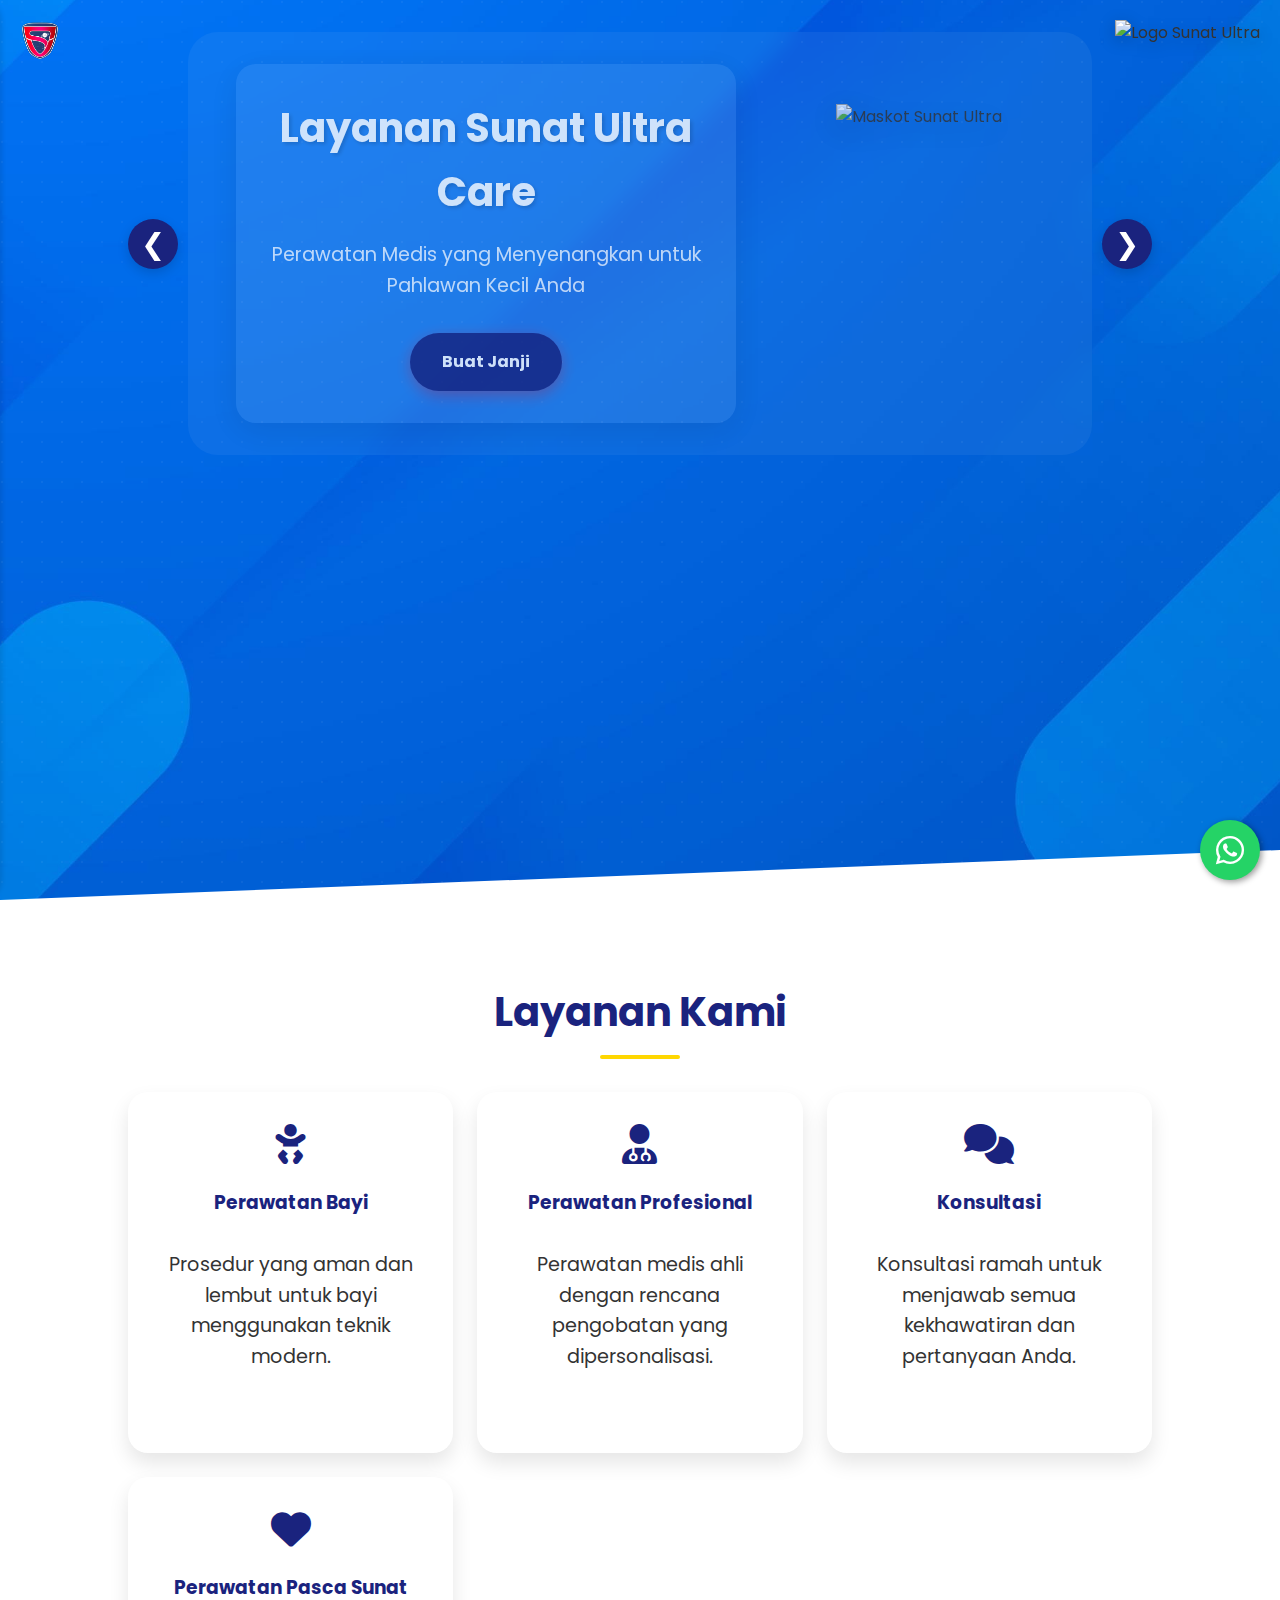
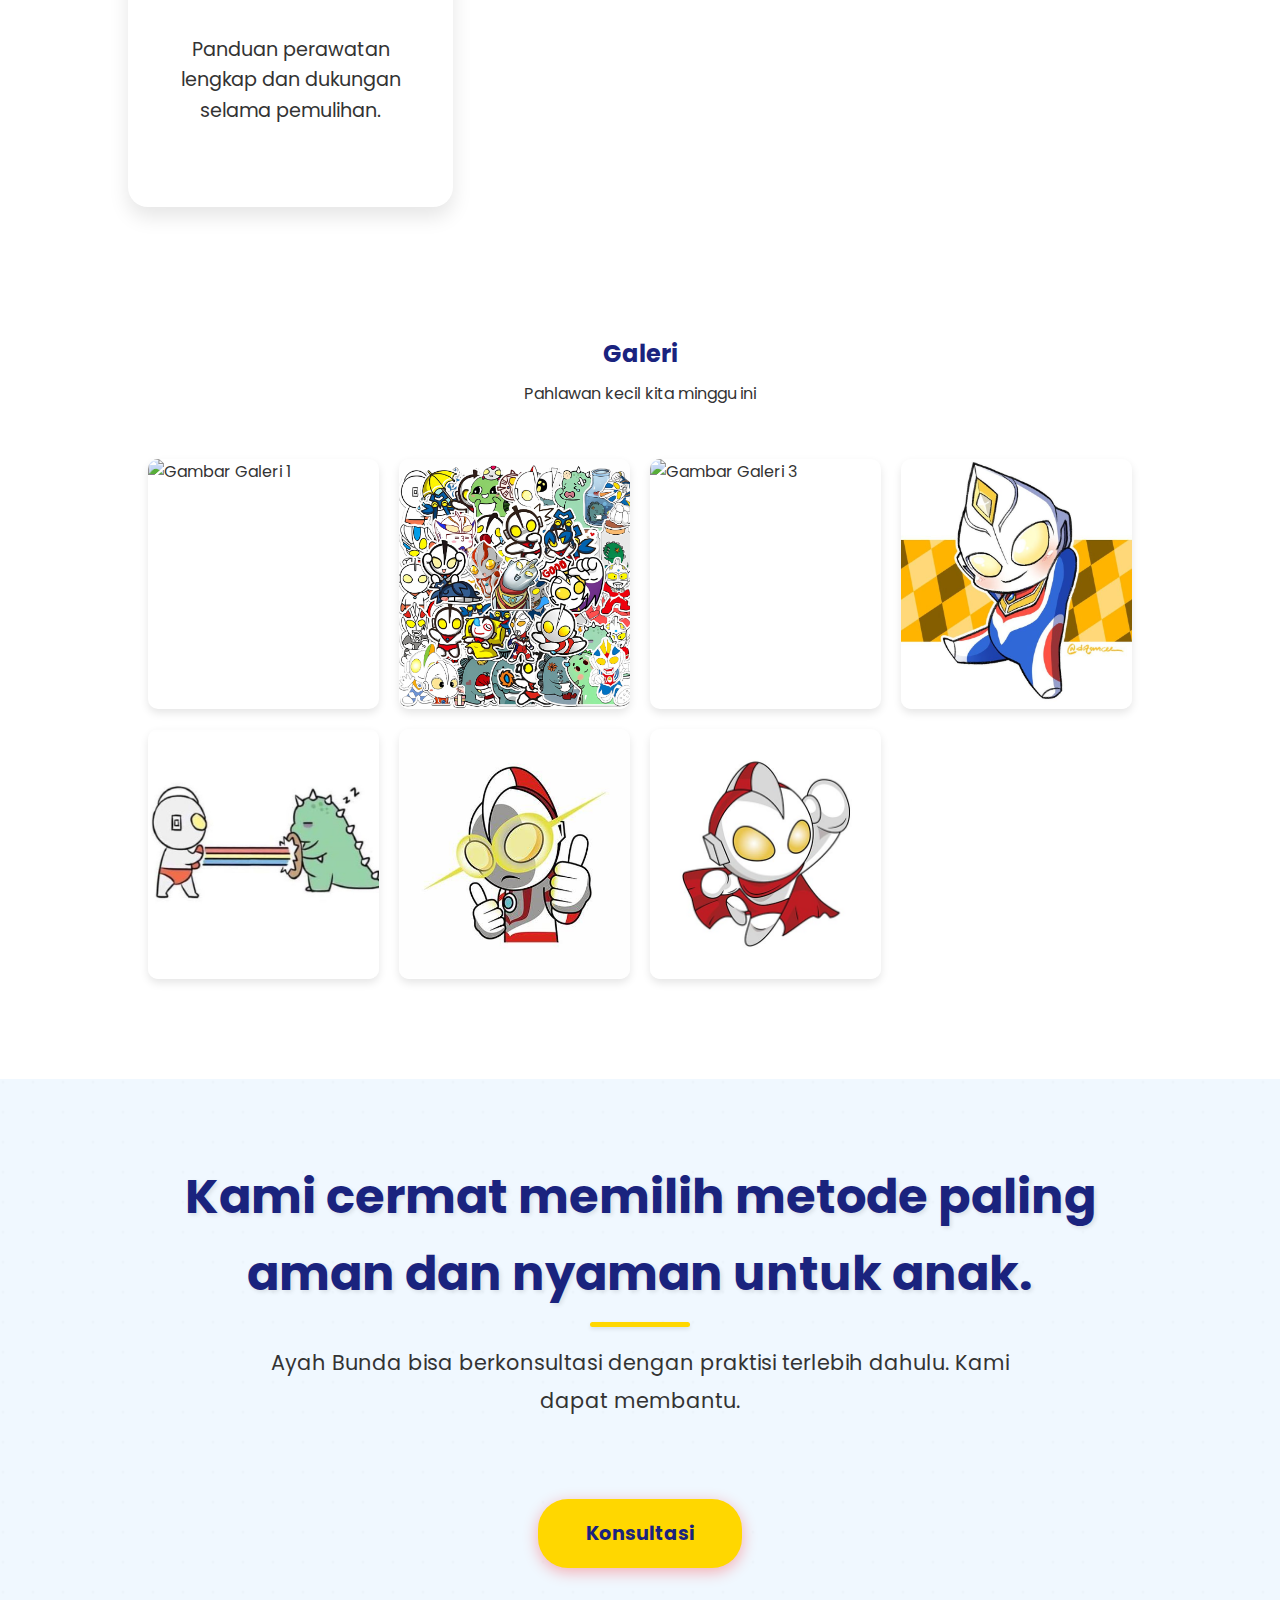
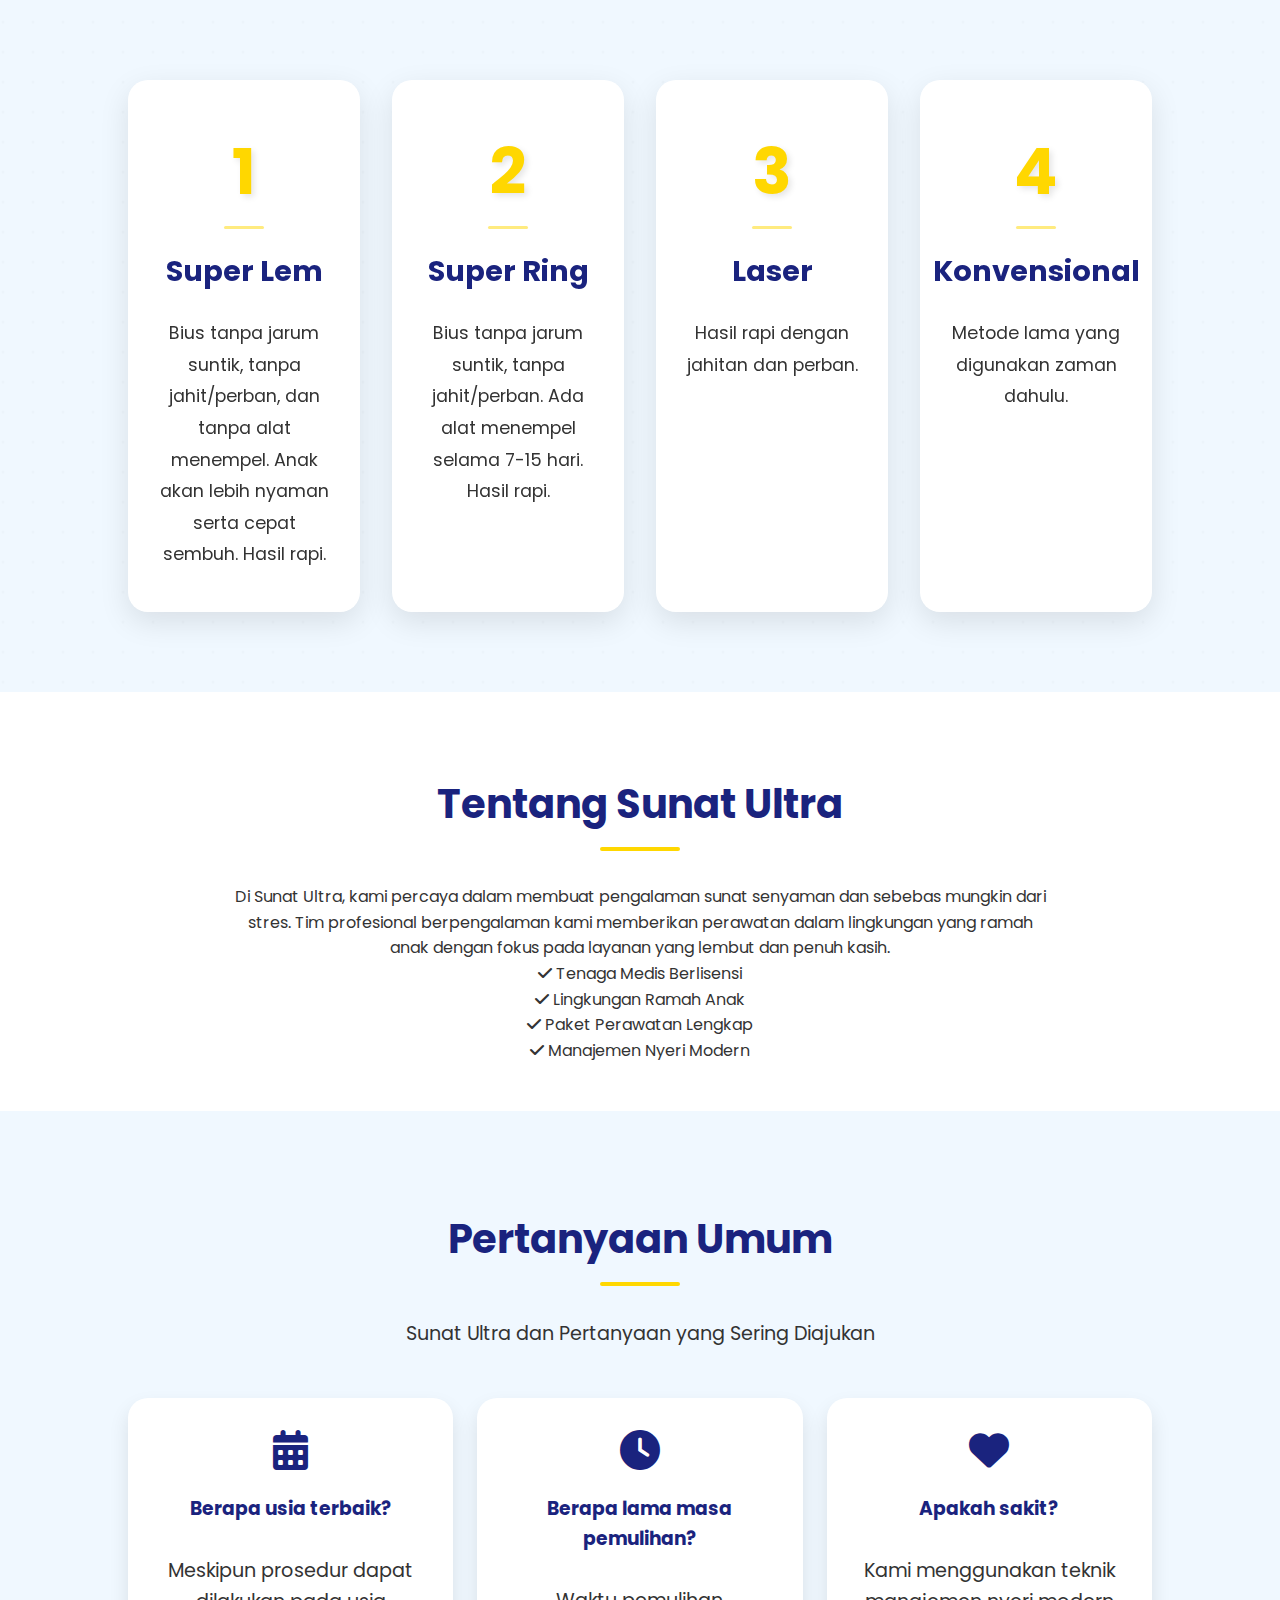
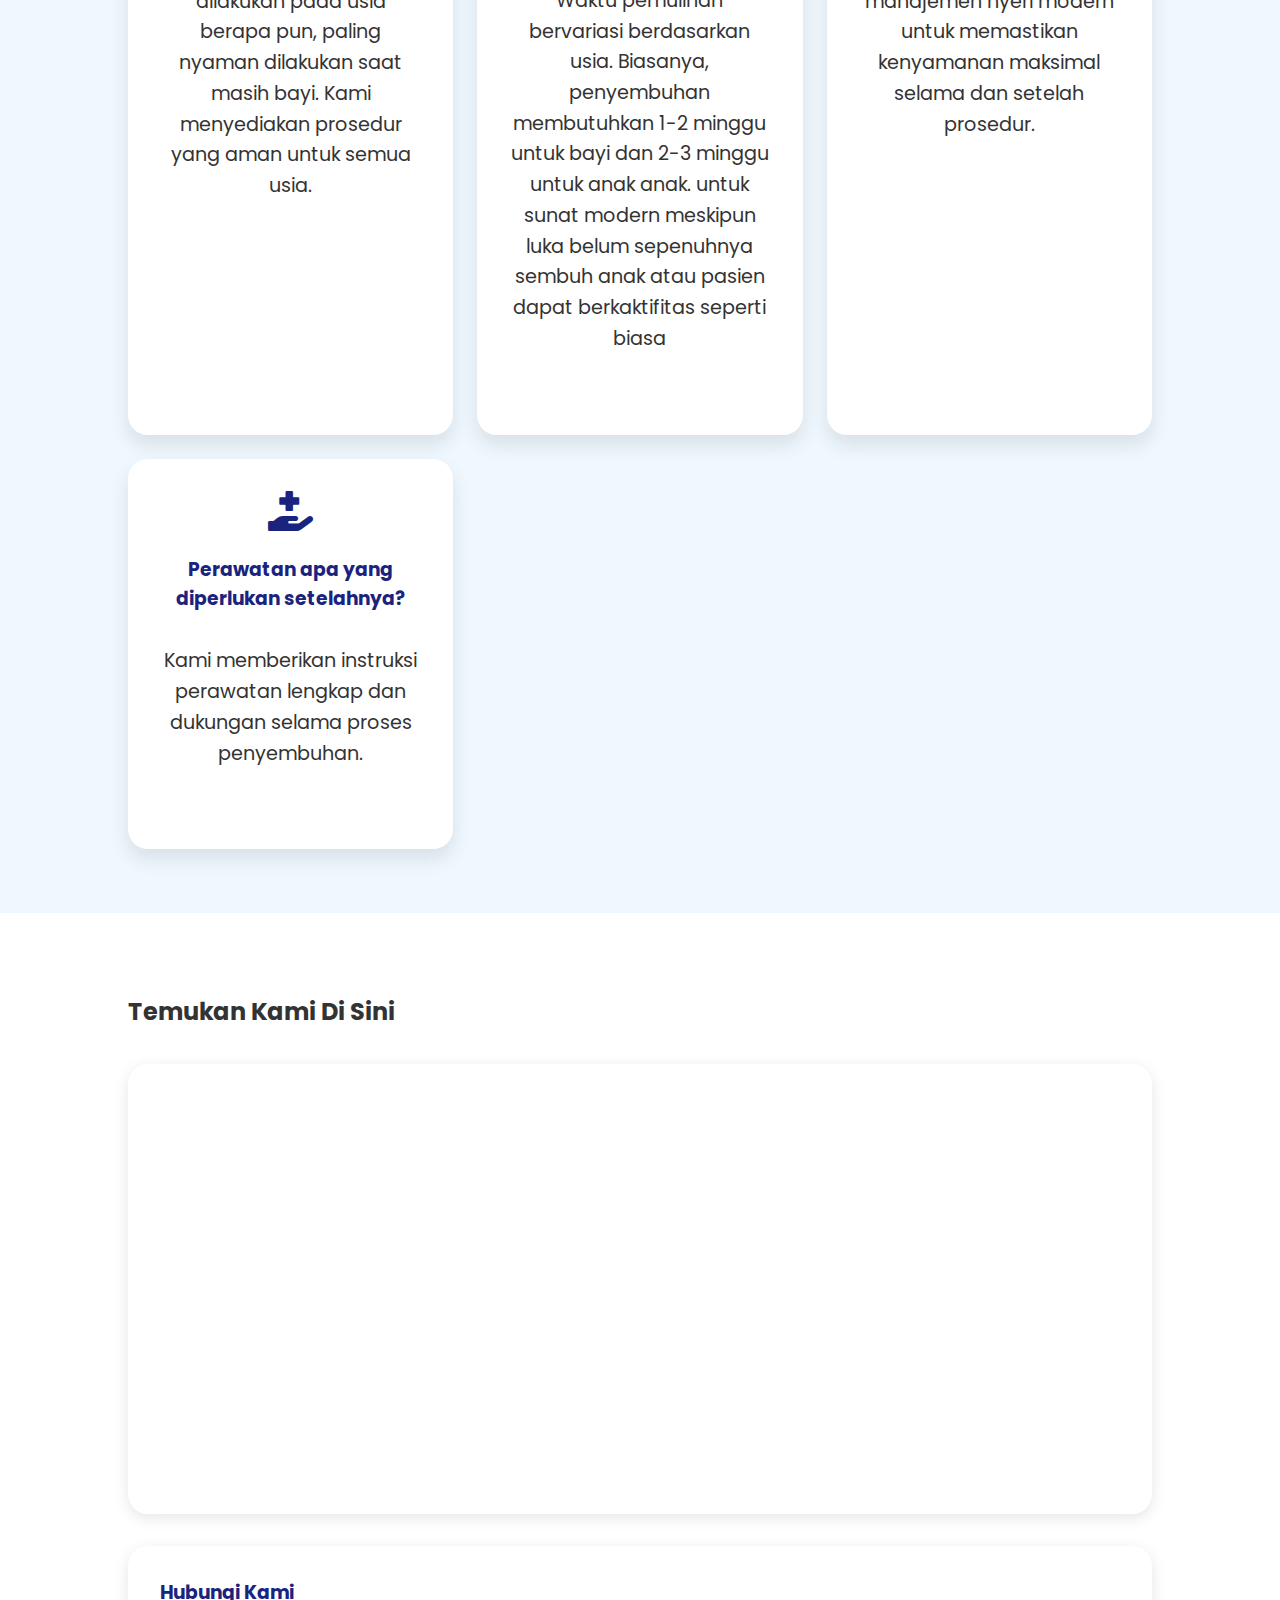
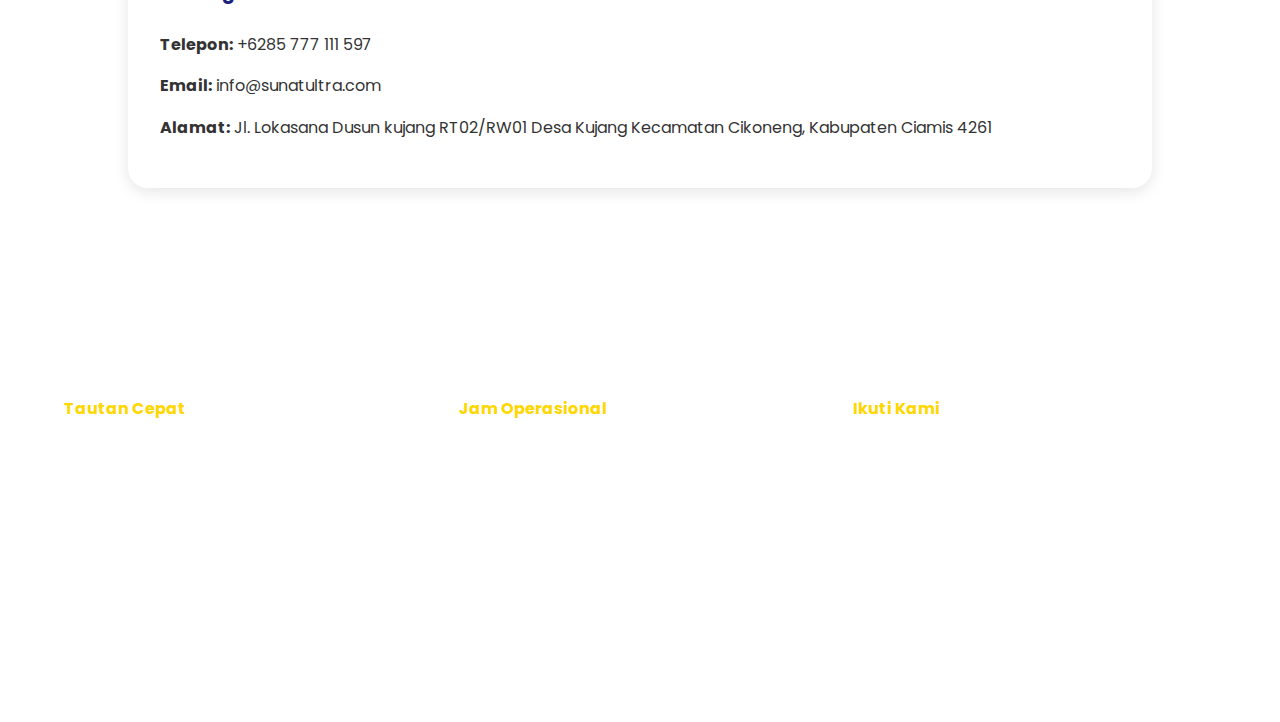
==== index.html @ 2f003fbd "Add files via upload" ====
<!DOCTYPE html>
<html lang="id">
<head>
    <meta charset="UTF-8">
    <meta name="viewport" content="width=device-width, initial-scale=1.0">
    <title>Sunat Ultra - Bahagia dan Menyenangkan</title>
    <link rel="stylesheet" href="styles.css">
    <link rel="preconnect" href="https://fonts.googleapis.com">
    <link rel="preconnect" href="https://fonts.gstatic.com" crossorigin>
    <link href="https://fonts.googleapis.com/css2?family=Poppins:ital,wght@0,100;0,200;0,300;0,400;0,500;0,600;0,700;0,800;0,900;1,100;1,200;1,300;1,400;1,500;1,600;1,700;1,800;1,900&display=swap" rel="stylesheet">
    <link rel="stylesheet" href="index-styles.css">
    <link rel="stylesheet" href="close-button.css">
    <link rel="stylesheet" href="https://cdnjs.cloudflare.com/ajax/libs/font-awesome/6.0.0/css/all.min.css">
</head>
<body>
    <div class="floating-logo">
        <img src="images/sunat.svg" alt="Logo Sunat Ultra" width="150" height="75">
    </div>
    <button class="nav-toggle" id="navToggle" aria-label="Buka menu navigasi" aria-expanded="false">
    <img src="images/logo.svg" alt="Menu" width="40" height="40">
    </button>
    
    <div class="nav-overlay" id="navOverlay"></div>
    
    <nav class="side-nav" role="navigation" aria-label="Menu utama">
        <div class="nav-header">
            <div class="logo">
                <img src="images/logo.svg" alt="Logo Sunat Ultra" width="40" height="40">
                <span>Sunat Ultra</span>
            </div>
            <button class="nav-close" id="navClose" aria-label="Tutup menu navigasi">
                <i class="fas fa-times" aria-hidden="true"></i>
            </button>
        </div>
        <ul class="nav-links">
            <li><a href="#home"><i class="fas fa-home"></i> Beranda</a></li>
            <li><a href="#services"><i class="fas fa-stethoscope"></i> Layanan</a></li>
            <li><a href="#about"><i class="fas fa-info-circle"></i> Tentang</a></li>
            <li><a href="#faq"><i class="fas fa-question-circle"></i> FAQ</a></li>
            <li><a href="article.html"><i class="fas fa-newspaper"></i> Artikel</a></li>
            <li><a href="#contact"><i class="fas fa-envelope"></i> Kontak</a></li>
        </ul>
        <div class="social-media-buttons">
            <h4>Ikuti Kami</h4>
            <ul class="social-links">
<li><a href="https://instagram.com/sunat.ultra" target="_blank" aria-label="Ikuti kami di Instagram"><i class="fab fa-instagram"></i></a></li>
<li><a href="https://tiktok.com/@sunat.ultra" target="_blank" aria-label="Ikuti kami di TikTok"><i class="fab fa-tiktok"></i></a></li>
<li><a href="https://facebook.com/sunat.ultra" target="_blank" aria-label="Ikuti kami di Facebook"><i class="fab fa-facebook"></i></a></li>
                <li><a href="https://youtube.com/@sunatultra" target="_blank" aria-label="Subscribe channel YouTube kami"><i class="fab fa-youtube"></i></a></li>
            </ul>
        </div>
    </nav>

    <main>
        <section id="home" class="hero">
            <div class="slide-container">
                <button class="slide-button prev" aria-label="Slide Sebelumnya">❮</button>
                <button class="slide-button next" aria-label="Slide Berikutnya">❯</button>
                
                <!-- Slide 1 -->
                <div class="slide-card active">
                    <div class="hero-content">
                        <h1>Layanan Sunat Ultra Care</h1>
                        <p>Perawatan Medis yang Menyenangkan untuk Pahlawan Kecil Anda</p>
                        <div class="hero-buttons">
<a href="https://wa.me/6285777111597?text=Halo%20Sunat%20Ultra%2C%20Saya%20ingin%20membuat%20janji%20untuk%20layanan%20Anda.%20Mohon%20bantu%20saya%20dengan%20jadwal%20yang%20tersedia.%20Terima%20kasih!" class="cta-button" target="_blank" rel="noopener noreferrer">Buat Janji</a>
                        </div>
                    </div>
                    <div class="hero-mascot">
                        <img src="images/mascot.svg" alt="Maskot Sunat Ultra" class="mascot" width="400" height="500">
                    </div>
                </div>

                <!-- Slide 2 -->
                <div class="slide-card">
                    <div class="hero-content">
                        <div class="promo-card">
                            <i class="fas fa-gift"></i>
                            <h2>Penawaran Spesial</h2>
                            <p>Dapatkan diskon 20% untuk konsultasi pertama Anda</p>
                            <div class="hero-buttons">
                                <a href="#contact" class="cta-button">Klaim Sekarang</a>
                            </div>
                        </div>
                    </div>
                </div>

                <!-- Slide 3 -->
                <div class="slide-card">
                    <div class="hero-content">
                        <div class="feature-card">
                            <i class="fas fa-shield-alt"></i>
                            <h2>Keamanan Utama</h2>
                            <p>Tim medis kami menggunakan teknik terbaru dan teraman</p>
                            <ul class="feature-list">
                                <li><i class="fas fa-check"></i> Peralatan Modern</li>
                                <li><i class="fas fa-check"></i> Lingkungan Steril</li>
                                <li><i class="fas fa-check"></i> Staf Ahli</li>
                            </ul>
                        </div>
                    </div>
                </div>
            </div>
        </section>

        <section id="services" class="services">
            <h2>Layanan Kami</h2>
            <div class="service-grid">
                <div class="service-card">
                    <i class="fas fa-baby"></i>
                    <h3>Perawatan Bayi</h3>
                    <p>Prosedur yang aman dan lembut untuk bayi menggunakan teknik modern.</p>
                </div>
                <div class="service-card">
                    <i class="fas fa-user-md"></i>
                    <h3>Perawatan Profesional</h3>
                    <p>Perawatan medis ahli dengan rencana pengobatan yang dipersonalisasi.</p>
                </div>
                <div class="service-card">
                    <i class="fas fa-comments"></i>
                    <h3>Konsultasi</h3>
                    <p>Konsultasi ramah untuk menjawab semua kekhawatiran dan pertanyaan Anda.</p>
                </div>
                <div class="service-card">
                    <i class="fas fa-heart"></i>
                    <h3>Perawatan Pasca Sunat</h3>
                    <p>Panduan perawatan lengkap dan dukungan selama pemulihan.</p>
                </div>
            </div>
        </section>
 
        <section id="gallery" class="gallery">
            <div class="gallery-text">
                <h2>Galeri</h2>
                <p>Pahlawan kecil kita minggu ini</p>
            </div>
            <div class="gallery-grid">
                <img src="galeri/image_1.png" alt="Gambar Galeri 1">
                <img src="galeri/image_2.png" alt="Gambar Galeri 2">
                <img src="galeri/image_3.png" alt="Gambar Galeri 3">
                <img src="galeri/image_4.jpeg" alt="Gambar Galeri 4">
                <img src="galeri/image_5.jpeg" alt="Gambar Galeri 5">
                <img src="galeri/image_6.jpeg" alt="Gambar Galeri 6">
                <img src="galeri/image_7.jpeg" alt="Gambar Galeri 7">
            </div>
        </section>

        <section id="methods" class="methods">
            <h2>Kami cermat memilih metode paling aman dan nyaman untuk anak.</h2>
            <p>Ayah Bunda bisa berkonsultasi dengan praktisi terlebih dahulu. Kami dapat membantu.</p>
            <a href="https://wa.me/6285777111597" class="cta-button" target="_blank" rel="noopener noreferrer">Konsultasi</a>
            <div class="method-list">
                <div class="method-item">
                    <span class="method-number">1</span>
                    <h3>Super Lem</h3>
                    <p>Bius tanpa jarum suntik, tanpa jahit/perban, dan tanpa alat menempel. Anak akan lebih nyaman serta cepat sembuh. Hasil rapi.</p>
                </div>
                <div class="method-item">
                    <span class="method-number">2</span>
                    <h3>Super Ring</h3>
                    <p>Bius tanpa jarum suntik, tanpa jahit/perban. Ada alat menempel selama 7-15 hari. Hasil rapi.</p>
                </div>
                <div class="method-item">
                    <span class="method-number">3</span>
                    <h3>Laser</h3>
                    <p>Hasil rapi dengan jahitan dan perban.</p>
                </div>
                <div class="method-item">
                    <span class="method-number">4</span>
                    <h3>Konvensional</h3>
                    <p>Metode lama yang digunakan zaman dahulu.</p>
                </div>
            </div>
        </section>

        <section id="about" class="about">
            <h2>Tentang Sunat Ultra</h2>
            <div class="about-content">
                <div class="about-text">
                    <p>Di Sunat Ultra, kami percaya dalam membuat pengalaman sunat senyaman dan sebebas mungkin dari stres. Tim profesional berpengalaman kami memberikan perawatan dalam lingkungan yang ramah anak dengan fokus pada layanan yang lembut dan penuh kasih.</p>
                    <ul class="benefits">
                        <li><i class="fas fa-check"></i> Tenaga Medis Berlisensi</li>
                        <li><i class="fas fa-check"></i> Lingkungan Ramah Anak</li>
                        <li><i class="fas fa-check"></i> Paket Perawatan Lengkap</li>
                        <li><i class="fas fa-check"></i> Manajemen Nyeri Modern</li>
                    </ul>
                </div>
            </div>
        </section>

        <section id="faq" class="faq">
            <h2>Pertanyaan Umum</h2>
            <p>Sunat Ultra dan Pertanyaan yang Sering Diajukan</p>
            <div class="service-grid">
                <div class="service-card">
                    <i class="fas fa-calendar-alt"></i>
                    <h3>Berapa usia terbaik?</h3>
                    <p>Meskipun prosedur dapat dilakukan pada usia berapa pun, paling nyaman dilakukan saat masih bayi. Kami menyediakan prosedur yang aman untuk semua usia.</p>
                </div>
                <div class="service-card">
                    <i class="fas fa-clock"></i>
                    <h3>Berapa lama masa pemulihan?</h3>
                    <p>Waktu pemulihan bervariasi berdasarkan usia. Biasanya, penyembuhan membutuhkan 1-2 minggu untuk bayi dan 2-3 minggu untuk anak anak. untuk sunat modern meskipun luka belum sepenuhnya sembuh anak atau pasien dapat berkaktifitas seperti biasa </p>
                </div>
                <div class="service-card">
                    <i class="fas fa-heart"></i>
                    <h3>Apakah sakit?</h3>
                    <p>Kami menggunakan teknik manajemen nyeri modern untuk memastikan kenyamanan maksimal selama dan setelah prosedur.</p>
                </div>
                <div class="service-card">
                    <i class="fas fa-hand-holding-medical"></i>
                    <h3>Perawatan apa yang diperlukan setelahnya?</h3>
                    <p>Kami memberikan instruksi perawatan lengkap dan dukungan selama proses penyembuhan.</p>
                </div>
            </div>
        </section>

        <section id="maps" class="maps">
            <h2>Temukan Kami Di Sini</h2>
            <div class="maps-container">
                <iframe 
                    src="https://www.google.com/maps/embed?pb=!1m18!1m12!1m3!1d8767.220425616266!2d108.25979600677364!3d-7.3011676962892444!2m3!1f0!2f0!3f0!3m2!1i1024!2i768!4f13.1!3m3!1m2!1s0x2e6f5ba5a57dcab5%3A0xcd784eeae3a83319!2sKlinik%20Zarzia%20(Ritadr%20Clinic)!5e0!3m2!1sid!2sid!4v1733652703519!5m2!1sid!2sid" 
                    width="600" 
                    height="450" 
                    style="border:0;" 
                    allowfullscreen="" 
                    loading="lazy" 
                    referrerpolicy="no-referrer-when-downgrade"></iframe>
                <div class="contact-info">
                    <h3>Hubungi Kami</h3>
                    <p><strong>Telepon:</strong> +6285 777 111 597</p>
                    <p><strong>Email:</strong> info@sunatultra.com</p>
                    <p><strong>Alamat:</strong> Jl. Lokasana Dusun kujang RT02/RW01 Desa Kujang Kecamatan Cikoneng, Kabupaten Ciamis 4261</p>
                </div>
            </div>
        </section>

        <footer>
            <div class="footer-content">
                <div class="footer-section">
                    <h4>Tautan Cepat</h4>
                    <ul>
                        <li><a href="#home">Beranda</a></li>
                        <li><a href="#services">Layanan</a></li>
                        <li><a href="#about">Tentang</a></li>
                        <li><a href="#contact">Kontak</a></li>
                    </ul>
                </div>
                <div class="footer-section">
                    <h4>Jam Operasional</h4>
                    <p>Senin - Jumat: 09:00 - 17:00</p>
                    <p>Sabtu: 09:00 - 13:00</p>
                    <p>Minggu: Tutup</p>
                </div>
                <div class="footer-section">
                    <h4>Ikuti Kami</h4>
                    <div class="social-links">
                        <a href="https://instagram.com/sunat.ultra" target="_blank" aria-label="Ikuti kami di Instagram"><i class="fab fa-instagram"></i></a>
                        <a href="https://tiktok.com/@sunat.ultra" target="_blank" aria-label="Ikuti kami di TikTok"><i class="fab fa-tiktok"></i></a>
                        <a href="https://facebook.com/sunat.ultra" target="_blank" aria-label="Ikuti kami di Facebook"><i class="fab fa-facebook"></i></a>
                        <a href="https://youtube.com/@sunatultra" target="_blank" aria-label="Subscribe channel YouTube kami"><i class="fab fa-youtube"></i></a>
                    </div>
                </div>
            </div>
            <div class="footer-bottom">
                <p>&copy; 2025 Sunat Ultra. Hak cipta dilindungi undang-undang.</p>
            </div>
        </footer>
    </main>

    <script src="script.js"></script>
<a href="https://wa.me/6285777111597" class="floating-whatsapp" target="_blank" rel="noopener noreferrer">
        <i class="fab fa-whatsapp"></i>
    </a>
</body>
</html>
---- styles.css ----
:root {
    --primary-color: #1a237e;
    --secondary-color: #ffd700;
    --accent-color: #1a237e;
    --text-color: #333;
    --light-bg: #f0f8ff;
    --white: #ffffff;
    --gradient-start: #1a237e;
    --gradient-middle: #1a237e;
    --gradient-end: #1a237e;
}

/* Reset and Base Styles */
* {
    margin: 0;
    padding: 0;
    box-sizing: border-box;
}

body {
    font-family: 'Poppins', sans-serif;
    line-height: 1.6;
    color: var(--text-color);
    overflow-x: hidden;
    min-height: 100vh;
    display: flex;
    flex-direction: column;
    background: url('images/landpageBG.svg') no-repeat center center fixed;
    background-size: cover;
    margin: 0;
    padding: 0;
}

main {
    flex: 1 0 auto;
    position: relative;
    z-index: 1;
}

/* Social Media Buttons in Side Nav */
.social-media-buttons {
    margin-top: 2rem;
    padding: 1rem;
    background: rgba(255, 255, 255, 0.5);
    border-radius: 8px;
}

.social-media-buttons h4 {
    color: var(--primary-color);
    margin-bottom: 1rem;
    text-align: center;
    font-size: 1.1rem;
}

.side-nav .social-links {
    display: flex;
    justify-content: center;
    gap: 1rem;
    flex-wrap: wrap;
}

.side-nav .social-links li {
    list-style: none;
}

.side-nav .social-links a {
    display: flex;
    align-items: center;
    justify-content: center;
    width: 40px;
    height: 40px;
    color: var(--primary-color); /* Changed to primary color for better visibility */
    transition: all 0.3s ease;
    text-decoration: none;
}

.side-nav .social-links a:hover {
    transform: translateY(-3px);
    box-shadow: 0 4px 10px rgba(0, 0, 0, 0.2);
    background: var(--secondary-color);
    color: var(--primary-color);
}

.side-nav .social-links i {
    font-size: 1.2rem;
}

/* Navigation */
.nav-toggle {
    position: fixed;
    top: 20px;
    left: 20px;
    font-size: 1.5rem;
    cursor: pointer;
    width: 40px;
    height: 40px;
    display: flex;
    align-items: center;
    justify-content: center;
    z-index: 1002;
    transition: transform 0.3s ease;
    border: none;
    padding: 0;
    margin: 0;
    background: transparent;
}

.nav-toggle img {
    width: 100%;
    height: 100%;
    object-fit: contain;
}

.nav-toggle.hidden {
    opacity: 0;
    visibility: hidden;
    transform: scale(0.8);
}

.nav-toggle:hover {
    transform: scale(1.1);
}

/* Navigation Overlay */
.nav-overlay {
    position: fixed;
    top: 0;
    left: 0;
    width: 100%;
    height: 100%;
    background: rgba(0, 0, 0, 0.5);
    backdrop-filter: blur(5px);
    -webkit-backdrop-filter: blur(5px);
    opacity: 0;
    visibility: hidden;
    transition: all 0.3s ease;
    z-index: 1000;
}

.nav-overlay.active {
    opacity: 1;
    visibility: visible;
}

.side-nav {
    position: fixed;
    top: 0;
    left: 0;
    width: 300px;
    height: 100vh;
    background: rgba(255, 255, 255, 0.85);
    box-shadow: 2px 0 5px rgba(0,0,0,0.1);
    z-index: 1001;
    transform: translateX(-100%);
    transition: transform 0.3s ease;
    padding: 2rem;
    backdrop-filter: blur(10px);
    -webkit-backdrop-filter: blur(10px);
    border-radius: 0px 20px 20px 0px;
}

.side-nav.active {
    transform: translateX(0);
}

body.nav-open {
    overflow: hidden;
}

.nav-header {
    display: flex;
    justify-content: space-between;
    align-items: center;
    margin-bottom: 2rem;
}

.logo {
    display: flex;
    align-items: center;
    gap: 1rem;
}

.logo span {
    font-size: 1.2rem;
    font-weight: bold;
    color: var(--primary-color);
}

.nav-close {
    background: none;
    border: none;
    font-size: 1.5rem;
    color: var(--primary-color);
    cursor: pointer;
}

/* Cool Navigation Links Hover Effect */
.nav-links {
    list-style: none;
}

.nav-links a {
    display: flex;
    align-items: center;
    gap: 15px;
    padding: 0.8rem 1.5rem;
    color: var(--primary-color);
    text-decoration: none;
    position: relative;
    overflow: hidden;
    transition: all 0.3s ease;
    margin: 0.5rem 0;
    border-radius: 8px;
    transform-origin: left;
    background: rgba(255, 255, 255, 0.5);
}

.nav-links a i {
    font-size: 1.2rem;
    min-width: 24px;
    text-align: center;
    color: var(--primary-color);
    transition: all 0.3s ease;
    position: relative;
    z-index: 2;
}

.nav-links a:hover {
    background: rgba(255, 255, 255, 0.8);
    padding-left: 2rem;
}

.nav-links a:hover i {
    color: var(--secondary-color);
    transform: scale(1.2) rotate(5deg);
}

.nav-links a::before {
    content: '';
    position: absolute;
    top: 0;
    left: -100%;
    width: 100%;
    height: 100%;
    background: linear-gradient(90deg, transparent, rgba(255, 0, 0, 0.1), transparent);
    transition: left 0.5s ease;
}

.nav-links a::after {
    content: '';
    position: absolute;
    bottom: 0;
    left: 50%;
    width: 0;
    height: 2px;
    background: var(--primary-color);
    transition: all 0.3s ease;
    transform: translateX(-50%);
}

.nav-links a:hover {
    color: var(--primary-color);
    transform: translateX(10px) scale(1.02);
    letter-spacing: 1px;
}

.nav-links a:hover::before {
    left: 100%;
}

.nav-links a:hover::after {
    width: 80%;
}

/* Common Button Styles */
.cta-button, .secondary-button {
    display: inline-block;
    padding: 1rem 2rem;
    border-radius: 50px;
    text-decoration: none;
    font-weight: bold;
    transition: transform 0.3s, box-shadow 0.3s;
}

.cta-button {
    background: var(--primary-color);
    color: var(--white);
    box-shadow: 0 4px 15px rgba(255,0,0,0.3);
}

.secondary-button {
    background: var(--white);
    color: var(--primary-color);
    box-shadow: 0 4px 15px rgba(0,0,0,0.1);
}

.cta-button:hover,
.cta-button:focus,
.secondary-button:hover,
.secondary-button:focus {
    transform: translateY(-3px);
    box-shadow: 0 6px 20px rgba(0,0,0,0.2);
    outline: none;
}

/* Footer */
footer {
    background: url('images/landpageBG.svg') no-repeat center center fixed;
    background-size: cover;
    color: var(--white);
    padding: 4rem 5% 1rem;
    margin-top: 4rem;
}

.footer-content {
    display: grid;
    grid-template-columns: repeat(auto-fit, minmax(250px, 1fr));
    gap: 2rem;
    max-width: 1200px;
    margin: 0 auto;
}

.footer-section h4 {
    color: #ffd700; /* Change to yellow */
    margin-bottom: 1.5rem;
}

.footer-section ul {
    list-style: none;
}

.footer-section ul li {
    margin-bottom: 0.8rem;
}

.footer-section a {
    color: var(--white);
    text-decoration: none;
    transition: color 0.3s ease;
}

.footer-section a:hover {
    color: var(--accent-color);
}

.social-links {
    display: flex;
    gap: 1rem;
}

.social-links a {
    color: var(--white);
    font-size: 1.5rem;
}

.footer-bottom {
    text-align: center;
    margin-top: 3rem;
    padding-top: 2rem;
    border-top: 1px solid rgba(255,255,255,0.1);
}

.poppins-thin {
    font-family: "Poppins", sans-serif;
    font-weight: 100;
    font-style: normal;
}

.poppins-extralight {
    font-family: "Poppins", sans-serif;
    font-weight: 200;
    font-style: normal;
}

.poppins-light {
    font-family: "Poppins", sans-serif;
    font-weight: 300;
    font-style: normal;
}

.poppins-regular {
    font-family: "Poppins", sans-serif;
    font-weight: 400;
    font-style: normal;
}

.poppins-medium {
    font-family: "Poppins", sans-serif;
    font-weight: 500;
    font-style: normal;
}

.poppins-semibold {
    font-family: "Poppins", sans-serif;
    font-weight: 600;
    font-style: normal;
}

.poppins-bold {
    font-family: "Poppins", sans-serif;
    font-weight: 700;
    font-style: normal;
}

.poppins-extrabold {
    font-family: "Poppins", sans-serif;
    font-weight: 800;
    font-style: normal;
}

.poppins-black {
    font-family: "Poppins", sans-serif;
    font-weight: 900;
    font-style: normal;
}

.poppins-thin-italic {
    font-family: "Poppins", sans-serif;
    font-weight: 100;
    font-style: italic;
}

.poppins-extralight-italic {
    font-family: "Poppins", sans-serif;
    font-weight: 200;
    font-style: italic;
}

.poppins-light-italic {
    font-family: "Poppins", sans-serif;
    font-weight: 300;
    font-style: italic;
}

.poppins-regular-italic {
    font-family: "Poppins", sans-serif;
    font-weight: 400;
    font-style: italic;
}

.poppins-medium-italic {
    font-family: "Poppins", sans-serif;
    font-weight: 500;
    font-style: italic;
}

.poppins-semibold-italic {
    font-family: "Poppins", sans-serif;
    font-weight: 600;
    font-style: italic;
}

.poppins-bold-italic {
    font-family: "Poppins", sans-serif;
    font-weight: 700;
    font-style: italic;
}

.poppins-extrabold-italic {
    font-family: "Poppins", sans-serif;
    font-weight: 800;
    font-style: italic;
}

.poppins-black-italic {
    font-family: "Poppins", sans-serif;
    font-weight: 900;
    font-style: italic;
}
.floating-whatsapp {
    position: fixed;
    bottom: 20px;
    right: 20px;
    background-color: #25D366;
    color: white;
    width: 60px;
    height: 60px;
    border-radius: 50%;
    display: flex;
    justify-content: center;
    align-items: center;
    box-shadow: 2px 2px 6px rgba(0,0,0,0.4);
    z-index: 1000;
    transition: transform 0.3s ease;
    text-decoration: none;
}

.floating-whatsapp:hover {
    transform: scale(1.1);
}

.floating-whatsapp i {
    font-size: 2rem;
}

/* Responsive Design */
@media (max-width: 768px) {
    .footer-content {
        grid-template-columns: 1fr;
        text-align: center;
    }

    .social-links {
        justify-content: center;
    }
}

@media (max-width: 480px) {
    footer {
        padding: 3rem 5% 1rem;
    }

    .footer-section {
        padding: 1.5rem;
    }
}
ul {
    list-style-type: none;
  }
---- index-styles.css ----
.floating-logo {
    position: fixed;
    top: 20px;
    right: 20px;
    z-index: 1000;
    animation: float 3s ease-in-out infinite;
}

.floating-logo img {
    filter: drop-shadow(0 4px 8px rgba(0, 0, 0, 0.2));
    transition: all 0.4s ease;
}

.floating-logo:hover img {
    filter: drop-shadow(0 8px 16px rgba(0, 0, 0, 0.3));
    transform: scale(1.1) rotate(5deg);
}

@keyframes float {
    0% {
        transform: translateY(0px);
    }
    50% {
        transform: translateY(-10px);
    }
    100% {
        transform: translateY(0px);
    }
}

/* Hero Section */
.hero {
    min-height: 100vh;
    background: url('images/landpageBG.svg') no-repeat center center fixed;
    background-size: cover;
    position: relative;
    overflow: hidden;
    padding: 2rem 10%;
}

.slide-container {
    display: flex;
    align-items: center;
    justify-content: center;
    gap: 2rem;
    position: relative;
    width: 100%;
    overflow: visible;
    max-width: 1400px;
    margin: 0 auto;
    padding: 0 60px;
}

.slide-container::before {
    content: '';
    position: absolute;
    top: 0;
    left: 60px;
    right: 60px;
    bottom: 0;
    background: rgba(255, 255, 255, 0.05);
    border-radius: 30px;
    backdrop-filter: blur(10px);
    z-index: 0;
}

.hero::before {
    content: '';
    position: absolute;
    top: 0;
    left: 0;
    right: 0;
    bottom: 0;
    background: url('data:image/svg+xml,<svg width="20" height="20" viewBox="0 0 20 20" xmlns="http://www.w3.org/2000/svg"><circle cx="2" cy="2" r="1" fill="rgba(255,255,255,0.2)"/></svg>') repeat;
    opacity: 0.3;
    z-index: 1;
}

.hero-content {
    max-width: 600px;
    z-index: 2;
    background: rgba(255, 255, 255, 0.1);
    padding: 2rem;
    border-radius: 20px;
    backdrop-filter: blur(10px);
    box-shadow: 0 8px 32px rgba(0, 0, 0, 0.1);
    display: flex;
    flex-direction: column;
    align-items: center;
    justify-content: center;
    text-align: center;
    width: 100%;
}

.hero-logo {
    margin-bottom: 2rem;
}

.main-logo {
    max-width: 300px;
    height: auto;
    filter: drop-shadow(0 4px 8px rgba(0, 0, 0, 0.2));
    animation: logoFloat 3s ease-in-out infinite;
}

.hero-mascot {
    position: relative;
    z-index: 1;
    display: flex;
    justify-content: center;
    align-items: center;
    flex-shrink: 0;
}

.mascot {
    max-height: 280px;
    width: auto;
    filter: drop-shadow(0 8px 16px rgba(0, 0, 0, 0.2));
    animation: mascotFloat 4s ease-in-out infinite;
}

.hero h1 {
    font-size: 2.5rem;
    margin-bottom: 1rem;
    color: var(--white);
    text-shadow: 2px 2px 4px rgba(0,0,0,0.2);
}

.hero p {
    font-size: 1.2rem;
    margin-bottom: 2rem;
    color: var(--white);
    opacity: 0.9;
}

/* Slide Card Styles */
.slide-card {
    display: none;
    width: 100%;
    max-width: 1200px;
    min-height: 280px;
    background-color: transparent;
    border-radius: 20px;
    padding: 2rem 3rem;
    transition: all 0.5s cubic-bezier(0.4, 0, 0.2, 1);
    position: relative;
    z-index: 1;
    opacity: 0.8; /* Make the slide card slightly transparent */
}

.slide-card.active {
    display: flex;
    align-items: center;
    justify-content: space-between;
    gap: 3rem;
}

.slide-card .hero-content {
    flex: 1;
    max-width: 500px;
}

.slide-card .hero-mascot {
    flex: 0 0 auto;
    margin-right: -1rem;
}


/* Maps Section */
.maps {
    padding: 5rem 10%;
    background: var(--white);
}

.maps-container {
    display: grid;
    grid-template-columns: 1fr;
    gap: 2rem;
    margin-top: 2rem;
}

.maps-container iframe {
    width: 100%;
    height: 450px;
    border-radius: 20px;
    box-shadow: 0 4px 15px rgba(0,0,0,0.1);
}

.contact-info {
    background: var(--white);
    padding: 2rem;
    border-radius: 20px;
    box-shadow: 0 4px 15px rgba(0,0,0,0.1);
}

.contact-info h3 {
    color: var(--primary-color);
    margin-bottom: 1.5rem;
}

.contact-info p {
    margin-bottom: 1rem;
}

/* Common Section Styles */
.services, .about {
    padding: 3rem 10%;
    background: var(--white);
    position: relative;
    text-align: center;
}

.faq {
    padding: 4rem 10%;
    background: var(--light-bg);
    position: relative;
    text-align: center;
}

.services h2, .about h2, .faq h2 {
    color: var(--primary-color);
    margin: 2rem 0 1rem;
    font-size: 2.5rem;
    position: relative;
    display: inline-block;
}

.services h2::after, .about h2::after, .faq h2::after {
    content: '';
    position: absolute;
    bottom: -15px;
    left: 50%;
    transform: translateX(-50%);
    width: 80px;
    height: 4px;
    background: var(--secondary-color);
    border-radius: 2px;
}

.services p, .faq p {
    color: var(--text-color);
    margin: 2rem auto 3rem;
    font-size: 1.2rem;
    max-width: 800px;
    line-height: 1.6;
}

.feature-card {
    background: rgba(255, 255, 255, 0.1);
    padding: 2rem;
    border-radius: 20px;
    backdrop-filter: blur(10px);
    text-align: center;
}

.feature-card i {
    font-size: 3rem;
    color: var(--secondary-color);
    margin-bottom: 1.5rem;
}

.feature-card h2 {
    color: var(--white);
    margin-bottom: 1rem;
    font-size: 2rem;
}

.feature-card p {
    color: var(--white);
    margin-bottom: 2rem;
    font-size: 1.1rem;
    opacity: 0.9;
}

.feature-list {
    list-style: none;
    padding: 0;
    text-align: left;
}

.feature-list li {
    color: var(--white);
    margin-bottom: 1rem;
    font-size: 1.1rem;
    display: flex;
    align-items: center;
    gap: 1rem;
}

.feature-list li i {
    font-size: 1.2rem;
    color: var(--secondary-color);
    margin: 0;
}

.promo-card {
    background: rgba(255, 255, 255, 0.1);
    padding: 2.5rem;
    border-radius: 20px;
    backdrop-filter: blur(10px);
    text-align: center;
    position: relative;
    overflow: hidden;
}

.promo-card::before {
    content: '';
    position: absolute;
    top: 0;
    left: 0;
    width: 100%;
    height: 100%;
    background: linear-gradient(45deg, transparent, rgba(255, 255, 255, 0.1), transparent);
    animation: shine 2s infinite;
}

@keyframes shine {
    0% {
        transform: translateX(-100%);
    }
    100% {
        transform: translateX(100%);
    }
}

.promo-card i {
    font-size: 3.5rem;
    color: var(--secondary-color);
    margin-bottom: 1.5rem;
}

.promo-card h2 {
    color: var(--white);
    margin-bottom: 1rem;
    font-size: 2.2rem;
}

.promo-card p {
    color: var(--white);
    margin-bottom: 2rem;
    font-size: 1.2rem;
    opacity: 0.9;
}

.services::before {
    content: '';
    position: absolute;
    top: -50px;
    left: 0;
    right: 0;
    height: 100px;
    background: var(--white);
    clip-path: polygon(0 50%, 100% 0, 100% 100%, 0% 100%);
}

.service-grid, .about-content {
    display: grid;
    grid-template-columns: repeat(auto-fit, minmax(250px, 1fr));
    gap: 1.5rem;
    margin-top: 2rem;
}

.about-content {
    padding: 0 10%;
}

.service-card {
    background: var(--white);
    padding: 2rem;
    border-radius: 20px;
    text-align: center;
    box-shadow: 0 10px 20px rgba(0,0,0,0.1);
    position: relative;
    overflow: hidden;
    transition: all 0.4s cubic-bezier(0.175, 0.885, 0.32, 1.275);
}

.service-card::before {
    content: '';
    position: absolute;
    top: 0;
    left: 0;
    right: 0;
    height: 4px;
    background: var(--secondary-color);
    transform: scaleX(0);
    transition: transform 0.3s ease;
}

.service-card:hover::before {
    transform: scaleX(1);
}

.service-card:hover {
    transform: translateY(-10px) scale(1.02);
    box-shadow: 0 15px 30px rgba(0, 0, 0, 0.15);
    background: linear-gradient(145deg, var(--white), #f8f9fa);
}

.service-card i {
    font-size: 2.5rem;
    color: var(--primary-color);
    margin-bottom: 1.5rem;
    transition: all 0.4s ease;
}

.service-card:hover i {
    transform: scale(1.2) rotate(5deg);
    color: var(--secondary-color);
}

.service-card h3 {
    color: var(--primary-color);
    margin-bottom: 1rem;
    transition: all 0.3s ease;
}

.service-card:hover h3 {
    color: var(--secondary-color);
    transform: translateY(-2px);
}

/* Methods Section */
.methods {
    padding: 5rem 10%;
    background: var(--light-bg);
    text-align: center;
    position: relative;
    overflow: hidden;
}

.methods::before {
    content: '';
    position: absolute;
    top: 0;
    left: 0;
    right: 0;
    height: 100%;
    background: url('data:image/svg+xml,<svg width="30" height="30" viewBox="0 0 30 30" xmlns="http://www.w3.org/2000/svg"><circle cx="3" cy="3" r="1.5" fill="rgba(0,0,0,0.03)"/></svg>') repeat;
    opacity: 0.5;
    z-index: 0;
}

.methods h2 {
    color: var(--primary-color);
    font-size: 3rem;
    margin-bottom: 2rem;
    position: relative;
    display: inline-block;
    text-shadow: 2px 2px 4px rgba(0,0,0,0.1);
    z-index: 1;
}

.methods h2::after {
    content: '';
    position: absolute;
    bottom: -15px;
    left: 50%;
    transform: translateX(-50%);
    width: 100px;
    height: 5px;
    background: var(--secondary-color);
    border-radius: 3px;
    box-shadow: 0 2px 4px rgba(0,0,0,0.1);
}

.methods p {
    color: var(--text-color);
    font-size: 1.3rem;
    margin-bottom: 2rem;
    max-width: 800px;
    margin-left: auto;
    margin-right: auto;
    line-height: 1.8;
    z-index: 1;
    position: relative;
}

.methods .cta-button {
    margin: 3rem 0;
    display: inline-block;
    padding: 1.2rem 3rem;
    font-size: 1.2rem;
    transform-origin: center;
    transition: all 0.3s ease;
    background: var(--secondary-color);
    color: var(--primary-color);
    border-radius: 30px;
    z-index: 1;
    position: relative;
}

.methods .cta-button:hover {
    transform: scale(1.05) translateY(-3px);
    box-shadow: 0 8px 20px rgba(0,0,0,0.2);
}

.method-list {
    display: grid;
    grid-template-columns: repeat(4, 1fr);
    gap: 2rem;
    margin-top: 4rem;
    position: relative;
    z-index: 1;
    max-width: 1200px;
    margin-left: auto;
    margin-right: auto;
}

.method-item {
    background: var(--white);
    padding: 2.5rem 1.5rem;
    border-radius: 20px;
    box-shadow: 0 10px 30px rgba(0,0,0,0.1);
    transition: all 0.4s cubic-bezier(0.175, 0.885, 0.32, 1.275);
    position: relative;
    overflow: hidden;
    border: 1px solid rgba(255,255,255,0.1);
    backdrop-filter: blur(10px);
    display: flex;
    flex-direction: column;
    height: 100%;
    align-items: center;
    justify-content: flex-start;
}

.method-item::before {
    content: '';
    position: absolute;
    top: 0;
    left: 0;
    right: 0;
    height: 5px;
    background: var(--secondary-color);
    transform: scaleX(0);
    transition: transform 0.4s ease;
}

.method-item::after {
    content: '';
    position: absolute;
    bottom: 0;
    left: 0;
    width: 100%;
    height: 50%;
    background: linear-gradient(to top, rgba(255,255,255,0.8), transparent);
    opacity: 0;
    transition: opacity 0.3s ease;
}

.method-item:hover {
    transform: translateY(-15px) scale(1.02);
    box-shadow: 0 20px 40px rgba(0,0,0,0.15);
}

.method-item:hover::before {
    transform: scaleX(1);
}

.method-item:hover::after {
    opacity: 1;
}

.method-number {
    font-size: 4rem;
    font-weight: bold;
    color: var(--secondary-color);
    margin-bottom: 1.5rem;
    display: block;
    text-shadow: 3px 3px 6px rgba(0,0,0,0.1);
    position: relative;
}

.method-number::after {
    content: '';
    position: absolute;
    bottom: -5px;
    left: 50%;
    transform: translateX(-50%);
    width: 40px;
    height: 3px;
    background: var(--secondary-color);
    border-radius: 2px;
    opacity: 0.5;
}

.method-item h3 {
    color: var(--primary-color);
    font-size: 1.8rem;
    margin-bottom: 1.5rem;
    position: relative;
    z-index: 1;
}

.method-item p {
    color: var(--text-color);
    line-height: 1.8;
    margin: 0;
    font-size: 1.1rem;
    position: relative;
    z-index: 1;
}

@media screen and (max-width: 1200px) {
    .method-list {
        grid-template-columns: repeat(2, 1fr);
        padding: 0 2rem;
    }
}

@media screen and (max-width: 768px) {
    .methods h2 {
        font-size: 2.5rem;
    }
    
    .method-item {
        padding: 2.5rem 1.5rem;
    }
    
    .method-number {
        font-size: 3.5rem;
    }
    
    .method-item h3 {
        font-size: 1.6rem;
    }

    .method-list {
        grid-template-columns: 1fr;
        padding: 0 1rem;
    }
}

/* Gallery Section */
.gallery {
    padding: 5rem 10%;
    background: var(--white);
}

.gallery-text {
    text-align: center;
    margin-bottom: 2rem;
}

.gallery-text h2 {
    color: var(--primary-color);
    margin-bottom: 0.5rem;
}

.gallery-grid {
    display: grid;
    grid-template-columns: repeat(4, 1fr);
    gap: 20px;
    max-width: 1200px;
    margin: 0 auto;
    padding: 20px;
}

.gallery-grid img {
    width: 100%;
    height: 250px;
    object-fit: cover;
    border-radius: 10px;
    transition: transform 0.3s ease;
    box-shadow: 0 4px 8px rgba(0, 0, 0, 0.1);
}

.gallery-grid img:hover {
    transform: scale(1.05);
}

/* Slide Button Styles */
.slide-button {
    background-color: var(--primary-color);
    color: var(--white);
    border: none;
    border-radius: 50%;
    width: 50px;
    height: 50px;
    cursor: pointer;
    font-size: 1.8rem;
    display: flex;
    align-items: center;
    justify-content: center;
    transition: all 0.4s cubic-bezier(0.175, 0.885, 0.32, 1.275);
    position: absolute;
    z-index: 10;
    box-shadow: 0 4px 12px rgba(0, 0, 0, 0.15);
    backdrop-filter: blur(5px);
}

.slide-button.prev {
    left: 0;
}

.slide-button.next {
    right: 0;
}

.slide-button:hover {
    background-color: var(--secondary-color);
    transform: scale(1.15) translateX(0);
    box-shadow: 0 6px 16px rgba(0, 0, 0, 0.2);
}

.slide-button.prev:hover {
    transform: scale(1.15) translateX(5px);
}

.slide-button.next:hover {
    transform: scale(1.15) translateX(-5px);
}

.slide-button:active {
    transform: scale(0.95);
    box-shadow: 0 2px 8px rgba(0, 0, 0, 0.15);
}

@media screen and (max-width: 768px) {
    .slide-button {
        width: 40px;
        height: 40px;
        font-size: 1.5rem;
    }

    .slide-button.prev {
        left: 10px;
    }

    .slide-button.next {
        right: 10px;
    }
}

/* Responsive Design */
@media screen and (max-width: 768px) {
    .floating-logo {
        top: 10px;
        right: 10px;
    }

    .floating-logo img {
        width: 80px;
        height: auto;
    }

    .slide-container {
        flex-direction: column;
        gap: 1rem;
    }

    .hero-mascot {
        order: -1;
    }

    .mascot {
        max-height: 200px;
    }

    .slide-card {
        padding: 1.5rem;
        width: 95%;
        min-height: auto;
    }

    .slide-card.active {
        flex-direction: column;
        gap: 1rem;
    }

    .hero-content {
        padding: 1rem;
    }

    .hero-content h1 {
        font-size: 1.8rem;
        margin-bottom: 0.8rem;
    }

    .hero-content p {
        font-size: 1rem;
        margin-bottom: 1.5rem;
    }

    .gallery-grid {
        grid-template-columns: repeat(2, 1fr);
        gap: 10px;
        padding: 10px;
    }
    
    .gallery-grid img {
        height: 150px;
    }

    .hero,
    .services,
    .methods,
    .gallery,
    .faq {
        padding: 2rem 1rem;
    }

    .services h2,
    .about h2,
    .faq h2 {
        font-size: 1.5rem;
        padding: 0;
        word-wrap: break-word;
        hyphens: auto;
        margin-bottom: 0.5rem;
    }

    .service-grid {
        padding: 0;
        gap: 1rem;
        margin-top: 1rem;
        grid-template-columns: 1fr;
    }

    .service-card {
        padding: 1.5rem;
    }

    .services p, .faq p {
        margin-bottom: 1rem;
        font-size: 0.9rem;
        padding: 0;
        line-height: 1.5;
    }

.cta-button {
    padding: 0.8rem 1.5rem;
    font-size: 1rem;
    position: relative;
    overflow: hidden;
    transition: all 0.4s ease;
}

.cta-button::before {
    content: '';
    position: absolute;
    top: 50%;
    left: 50%;
    width: 0;
    height: 0;
    background: rgba(255, 255, 255, 0.2);
    border-radius: 50%;
    transform: translate(-50%, -50%);
    transition: width 0.6s ease, height 0.6s ease;
}

.cta-button:hover::before {
    width: 300px;
    height: 300px;
}

.cta-button:hover {
    transform: translateY(-3px);
    box-shadow: 0 10px 20px rgba(0, 0, 0, 0.2);
}

.cta-button:active {
    transform: translateY(-1px);
    box-shadow: 0 5px 10px rgba(0, 0, 0, 0.2);
}
}

@media screen and (max-width: 480px) {
    .gallery-grid {
        grid-template-columns: repeat(1, 1fr);
    }
    
    .mascot {
        max-height: 180px;
    }

    .hero-content h1 {
        font-size: 1.5rem;
    }

    .hero-content p {
        font-size: 0.9rem;
    }
}
---- close-button.css ----
.nav-close {
    background: none;
    border: none;
    font-size: 1.5rem;
    color: var(--primary-color);
    cursor: pointer;
    padding: 10px;
    transition: transform 0.3s ease, color 0.3s ease;
    position: relative;
    overflow: hidden;
}

.nav-close:hover {
    transform: rotate(180deg);
    color: #007bff;
}

.nav-close::before {
    content: '';
    position: absolute;
    width: 100%;
    height: 2px;
    background: #007bff;
    bottom: 0;
    left: 0;
    transform: translateX(-100%);
    transition: transform 0.3s ease;
}

.nav-close:hover::before {
    transform: translateX(0);
}
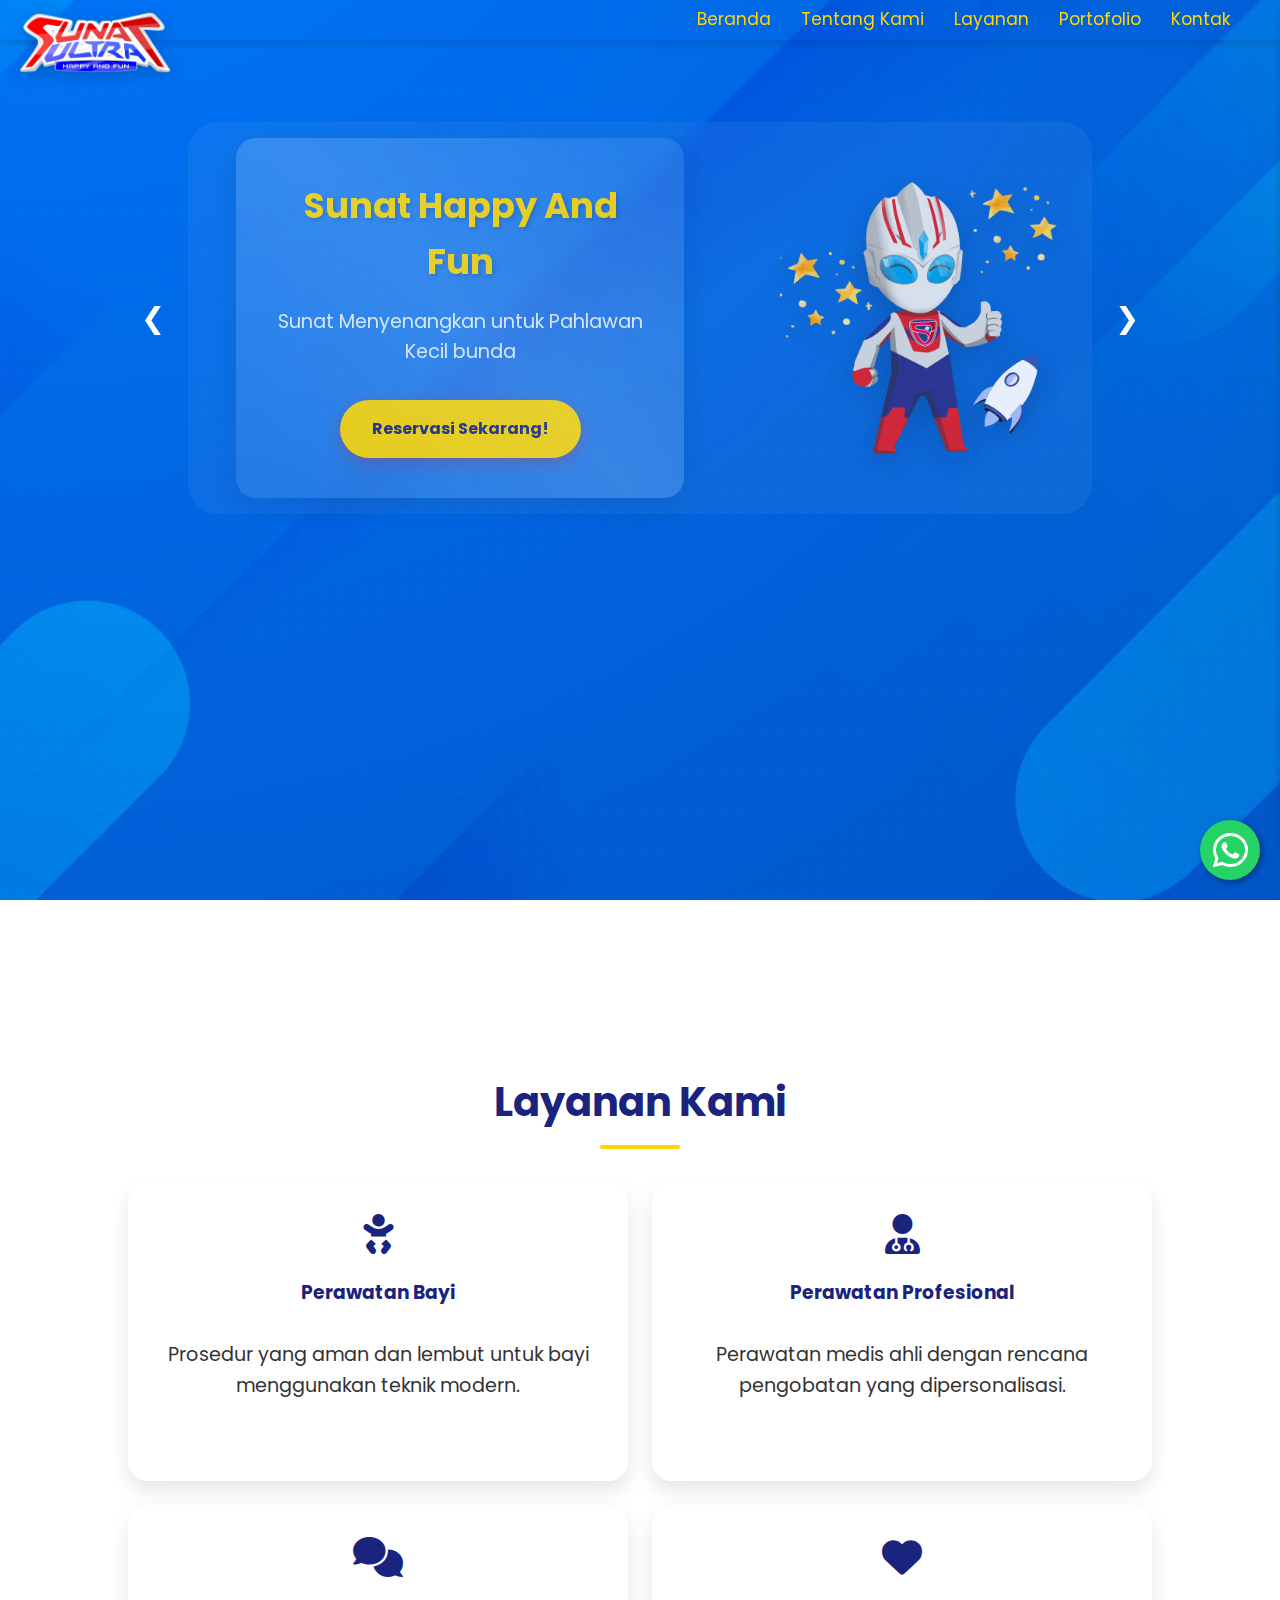
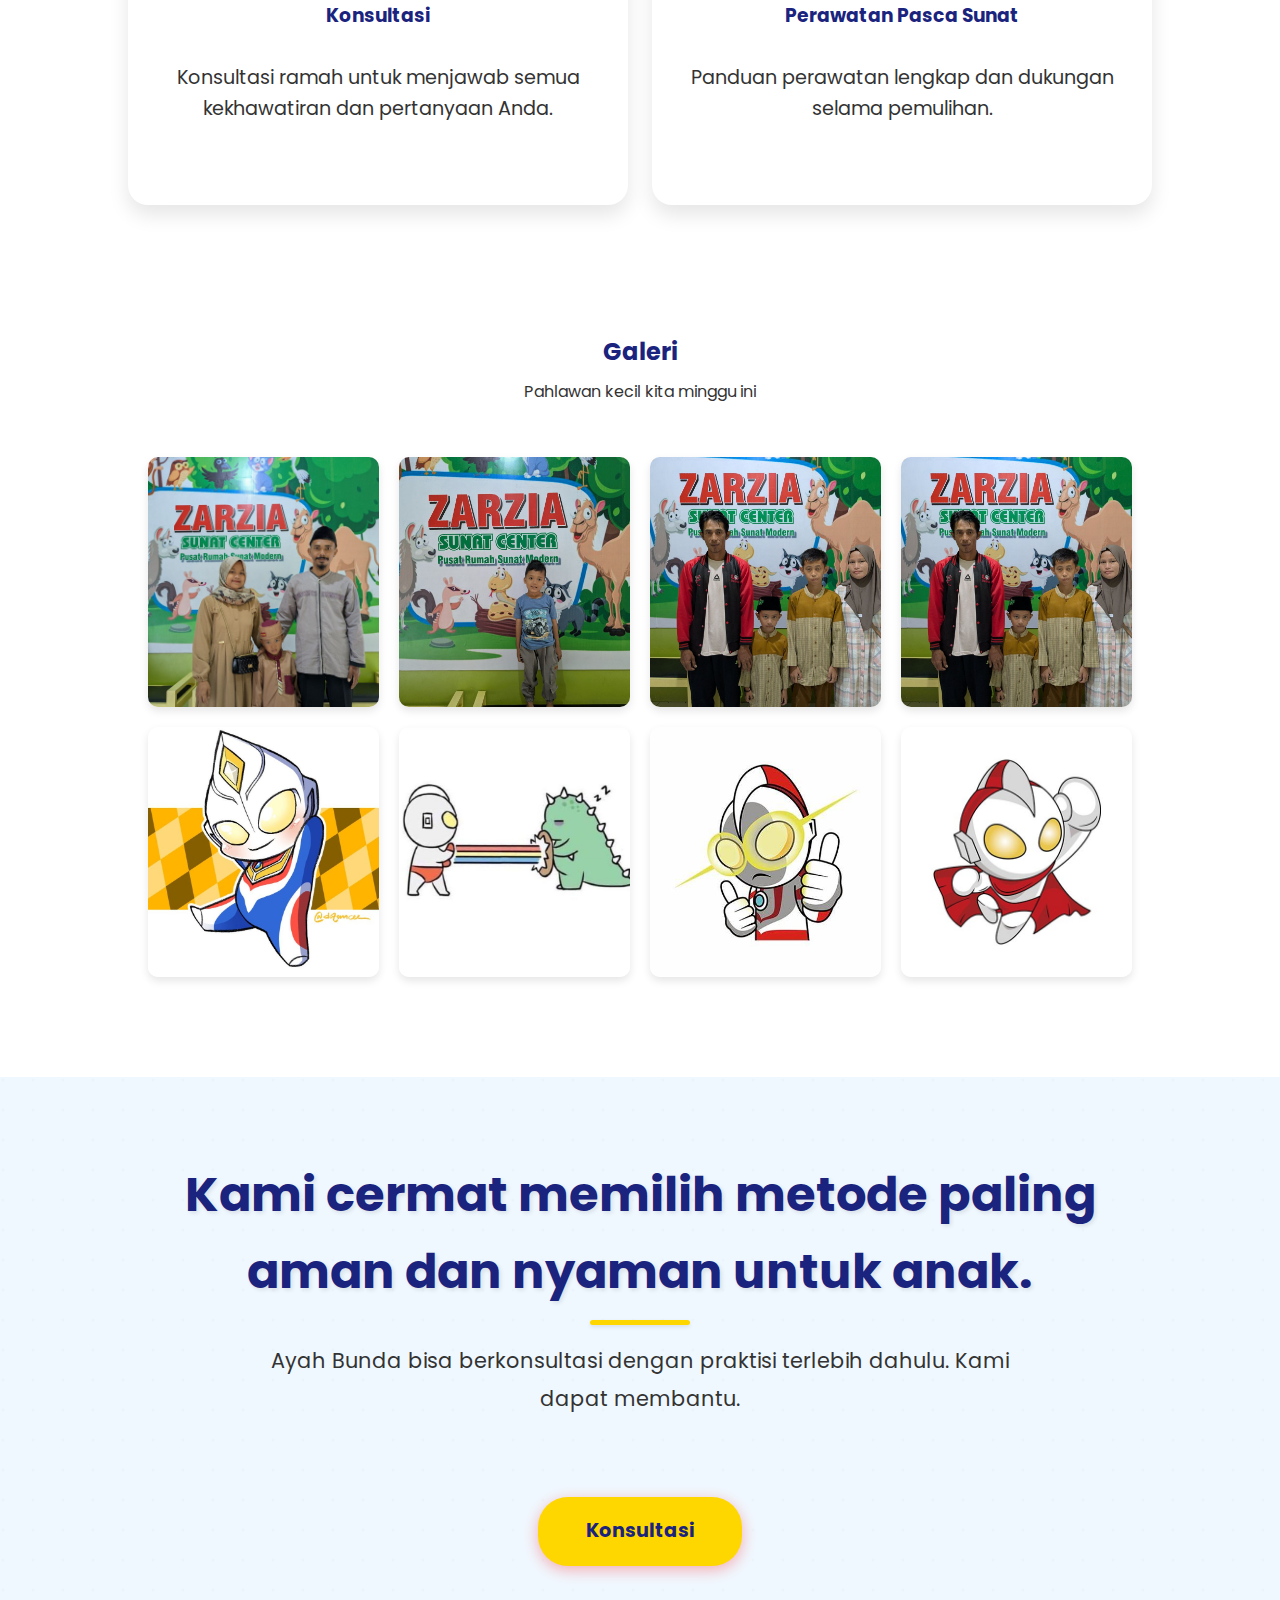
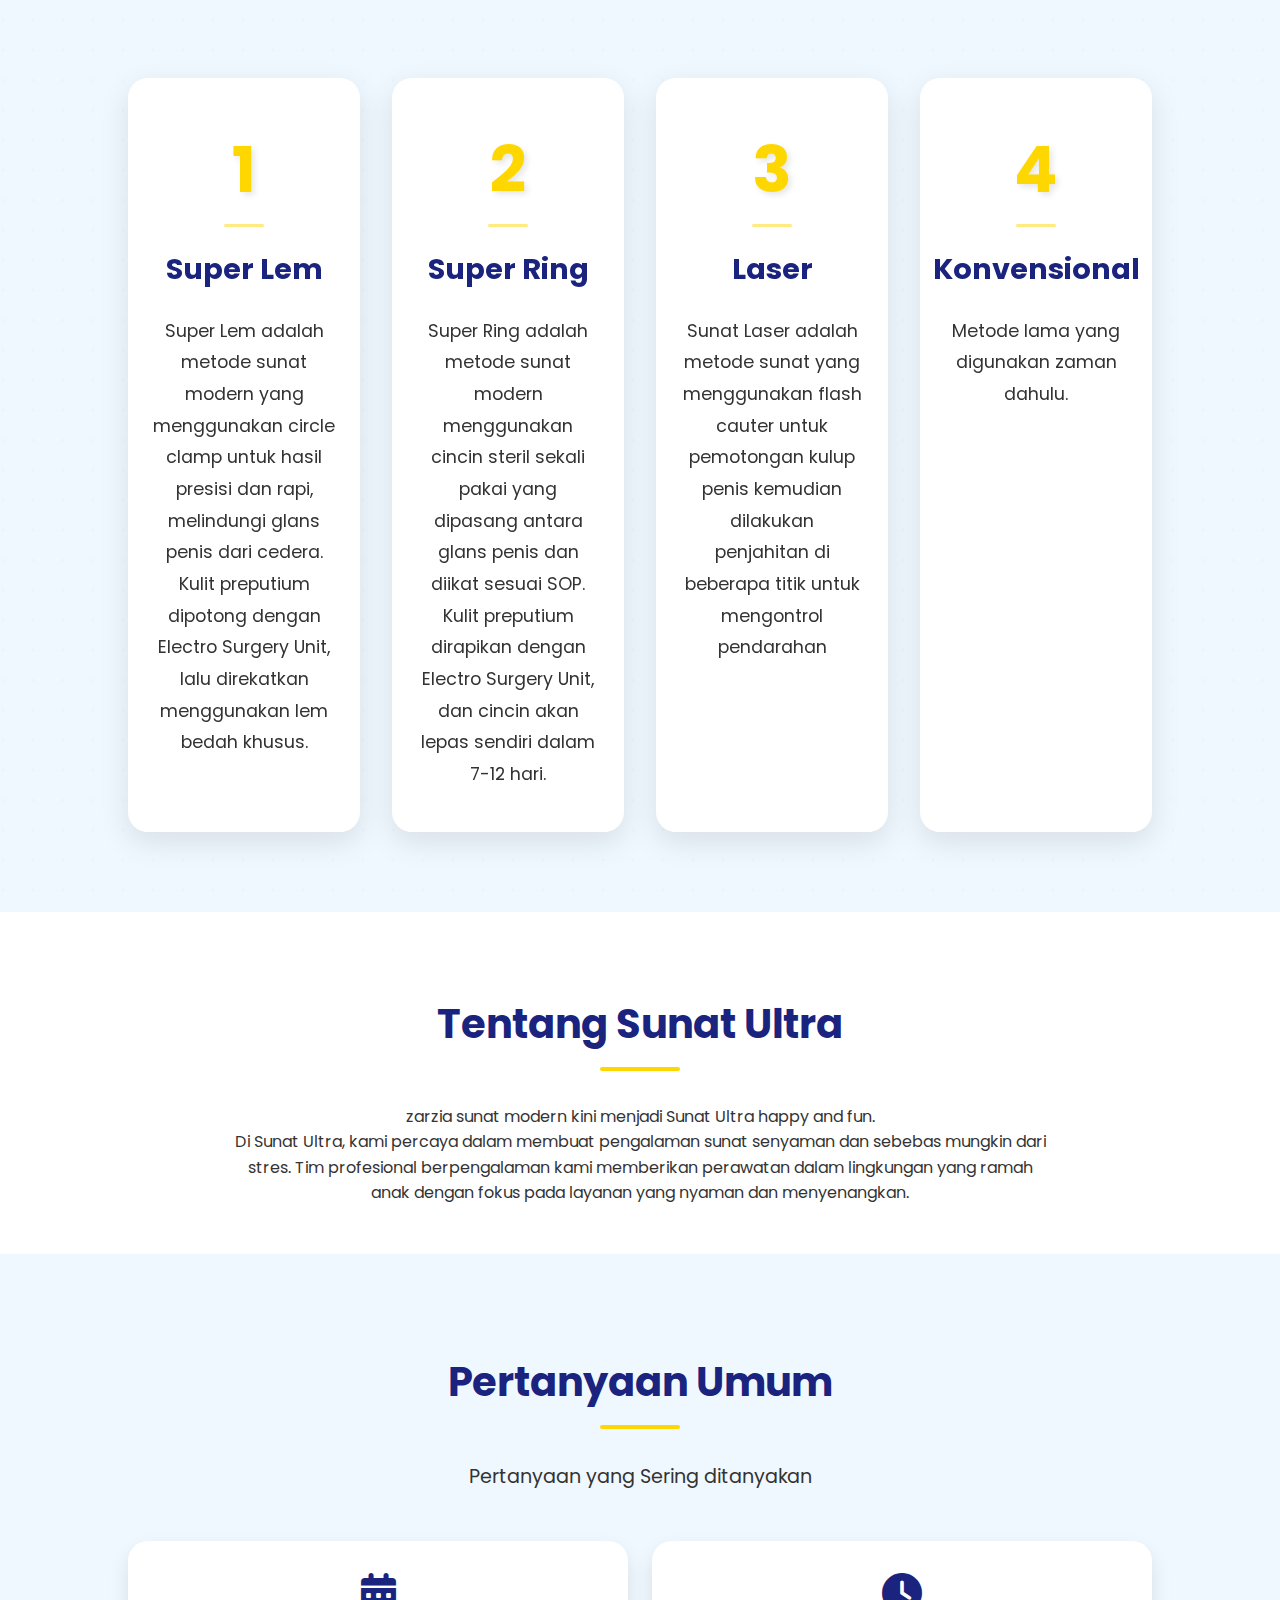
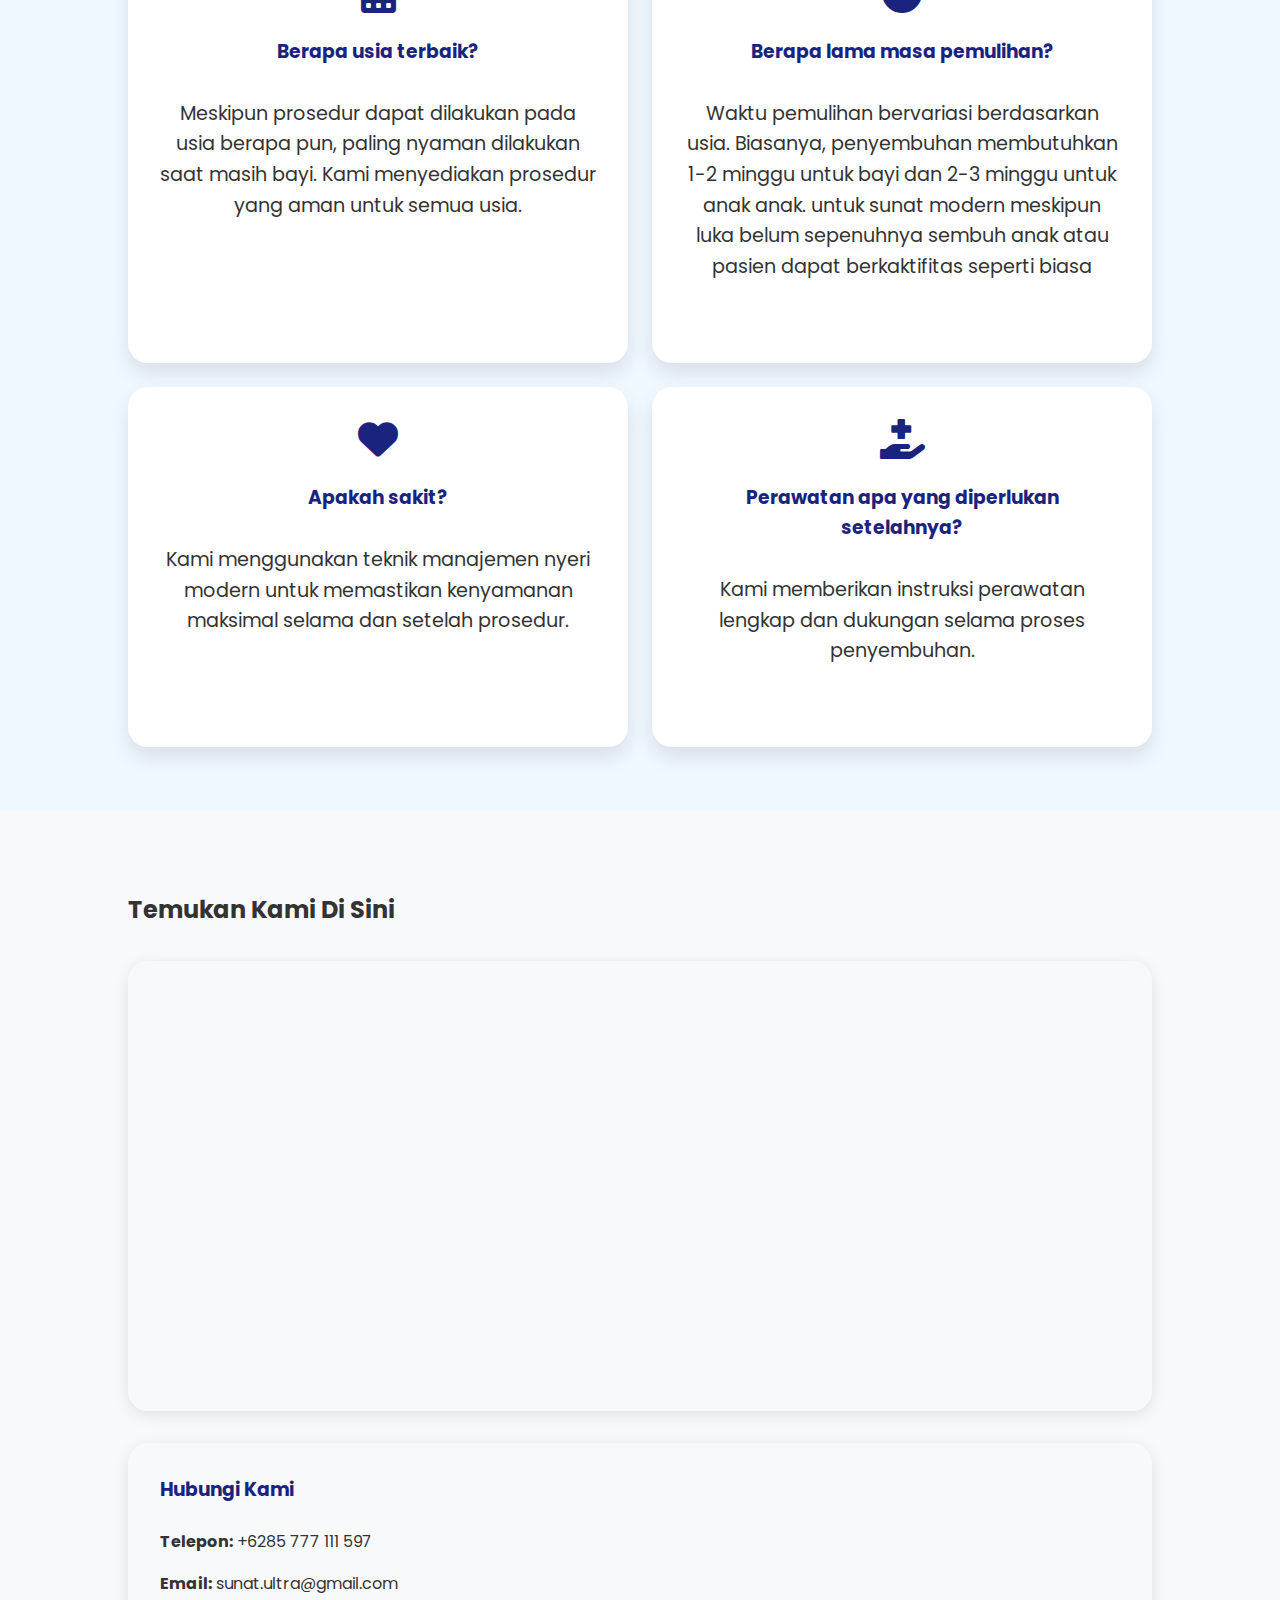
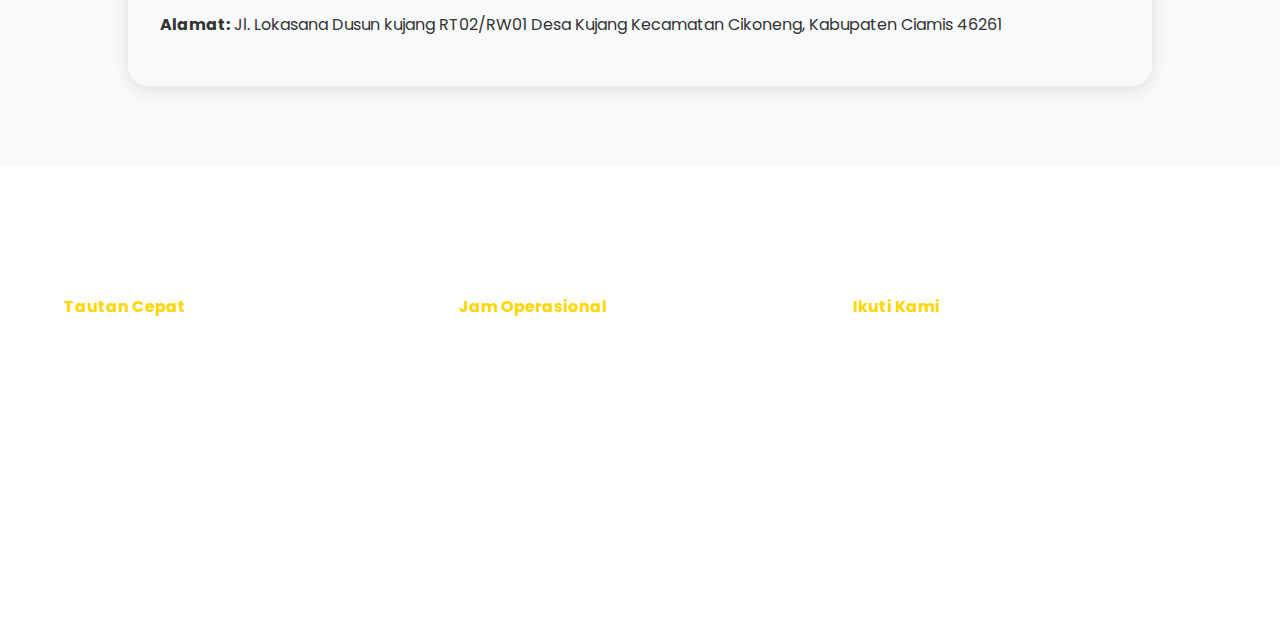
==== commit c19b0f6b: "Add files via upload" ====
--- a/index.html
+++ b/index.html
@@ -3,7 +3,8 @@
 <head>
     <meta charset="UTF-8">
     <meta name="viewport" content="width=device-width, initial-scale=1.0">
-    <title>Sunat Ultra - Bahagia dan Menyenangkan</title>
+    <title>Sunat Ultra - Happy And Fun</title>
+    <link rel="icon" href="images/logo.svg" type="image/svg+xml">
     <link rel="stylesheet" href="styles.css">
     <link rel="preconnect" href="https://fonts.googleapis.com">
     <link rel="preconnect" href="https://fonts.gstatic.com" crossorigin>
@@ -13,24 +14,40 @@
     <link rel="stylesheet" href="https://cdnjs.cloudflare.com/ajax/libs/font-awesome/6.0.0/css/all.min.css">
 </head>
 <body>
+     <!-- Header untuk PC -->
+     <header class="pc-header">
+        <div class="logo">
+            <a href="#"><img src="Logo-sunat-ultra.png" alt=""></a>
+        </div>
+        <nav>
+            <ul>
+                <li><a href="#">Beranda</a></li>
+                <li><a href="#">Tentang Kami</a></li>
+                <li> <a href="#Services">Layanan</a></li>
+                <li><a href="#">Portofolio</a></li>
+                <li><a href="#">Kontak</a></li>
+            </ul>
+        </nav>
+    </header>
     <div class="floating-logo">
         <img src="images/sunat.svg" alt="Logo Sunat Ultra" width="150" height="75">
     </div>
     <button class="nav-toggle" id="navToggle" aria-label="Buka menu navigasi" aria-expanded="false">
-    <img src="images/logo.svg" alt="Menu" width="40" height="40">
+    <img src="images/menu.svg" alt="Menu" width="40" height="40">
     </button>
     
     <div class="nav-overlay" id="navOverlay"></div>
     
     <nav class="side-nav" role="navigation" aria-label="Menu utama">
+        <button class="nav-close" id="navClose" aria-label="Tutup menu navigasi">
+            <i class="fas fa-times" aria-hidden="true"></i>
+        </button>
         <div class="nav-header">
             <div class="logo">
                 <img src="images/logo.svg" alt="Logo Sunat Ultra" width="40" height="40">
                 <span>Sunat Ultra</span>
-            </div>
-            <button class="nav-close" id="navClose" aria-label="Tutup menu navigasi">
-                <i class="fas fa-times" aria-hidden="true"></i>
-            </button>
+              
+            </div>
         </div>
         <ul class="nav-links">
             <li><a href="#home"><i class="fas fa-home"></i> Beranda</a></li>
@@ -38,16 +55,22 @@
             <li><a href="#about"><i class="fas fa-info-circle"></i> Tentang</a></li>
             <li><a href="#faq"><i class="fas fa-question-circle"></i> FAQ</a></li>
             <li><a href="article.html"><i class="fas fa-newspaper"></i> Artikel</a></li>
-            <li><a href="#contact"><i class="fas fa-envelope"></i> Kontak</a></li>
+            <li><a href="https://wa.me/6285777111597" target="_blank"> <i class="fab fa-whatsapp"></i> WhatsApp</a></li>
         </ul>
         <div class="social-media-buttons">
-            <h4>Ikuti Kami</h4>
+            <h4>Follow US</h4>
             <ul class="social-links">
 <li><a href="https://instagram.com/sunat.ultra" target="_blank" aria-label="Ikuti kami di Instagram"><i class="fab fa-instagram"></i></a></li>
 <li><a href="https://tiktok.com/@sunat.ultra" target="_blank" aria-label="Ikuti kami di TikTok"><i class="fab fa-tiktok"></i></a></li>
 <li><a href="https://facebook.com/sunat.ultra" target="_blank" aria-label="Ikuti kami di Facebook"><i class="fab fa-facebook"></i></a></li>
-                <li><a href="https://youtube.com/@sunatultra" target="_blank" aria-label="Subscribe channel YouTube kami"><i class="fab fa-youtube"></i></a></li>
-            </ul>
+<li><a href="https://youtube.com/@sunat.ultra" target="_blank" aria-label="Subscribe channel YouTube kami"><i class="fab fa-youtube"></i></a></li>
+        </div>
+        <div class="social-media-buttons2">
+            <h4>Play Super Ultra &#9835;</4>
+                <audio controls class="custom-player">
+                    <source src="audio/Super_Ultra_Happy_and_Fun.mp3" type="audio/mpeg">
+                    <source src="audio/mysong.ogg" type="audio/ogg">
+                </audio>
         </div>
     </nav>
 
@@ -60,47 +83,34 @@
                 <!-- Slide 1 -->
                 <div class="slide-card active">
                     <div class="hero-content">
-                        <h1>Layanan Sunat Ultra Care</h1>
-                        <p>Perawatan Medis yang Menyenangkan untuk Pahlawan Kecil Anda</p>
+                        <h1>Sunat Happy And Fun</h1>
+                        <p>Sunat Menyenangkan untuk Pahlawan Kecil bunda</p>
                         <div class="hero-buttons">
-<a href="https://wa.me/6285777111597?text=Halo%20Sunat%20Ultra%2C%20Saya%20ingin%20membuat%20janji%20untuk%20layanan%20Anda.%20Mohon%20bantu%20saya%20dengan%20jadwal%20yang%20tersedia.%20Terima%20kasih!" class="cta-button" target="_blank" rel="noopener noreferrer">Buat Janji</a>
+<a href="forms.html" class="cta-button" target="_blank" rel="noopener noreferrer">Reservasi Sekarang!</a>
                         </div>
                     </div>
                     <div class="hero-mascot">
-                        <img src="images/mascot.svg" alt="Maskot Sunat Ultra" class="mascot" width="400" height="500">
-                    </div>
-                </div>
-
+                        <img src="images/mascot1.png" alt="Maskot Sunat Ultra" class="mascot" width="400" height="500">
+                    </div>
+                </div>
                 <!-- Slide 2 -->
-                <div class="slide-card">
+                <div class="slide-card active">
                     <div class="hero-content">
-                        <div class="promo-card">
-                            <i class="fas fa-gift"></i>
-                            <h2>Penawaran Spesial</h2>
-                            <p>Dapatkan diskon 20% untuk konsultasi pertama Anda</p>
-                            <div class="hero-buttons">
-                                <a href="#contact" class="cta-button">Klaim Sekarang</a>
-                            </div>
-                        </div>
-                    </div>
-                </div>
-
-                <!-- Slide 3 -->
-                <div class="slide-card">
-                    <div class="hero-content">
-                        <div class="feature-card">
-                            <i class="fas fa-shield-alt"></i>
-                            <h2>Keamanan Utama</h2>
-                            <p>Tim medis kami menggunakan teknik terbaru dan teraman</p>
-                            <ul class="feature-list">
-                                <li><i class="fas fa-check"></i> Peralatan Modern</li>
-                                <li><i class="fas fa-check"></i> Lingkungan Steril</li>
-                                <li><i class="fas fa-check"></i> Staf Ahli</li>
-                            </ul>
-                        </div>
-                    </div>
-                </div>
-            </div>
+                        <i class="fas fa-shield-alt"></i>
+                        <h1>Keamanan Utama</h1>
+                        <p>Tim medis bersertifikasi dan peralatan steril dengan metode sunat terbaik</p>
+                        <ul class="feature-list">
+                            <li><i class="fas fa-check"></i> Peralatan Modern</li>
+                            <li><i class="fas fa-check"></i> Lingkungan Steril</li>
+                            <li><i class="fas fa-check"></i> Staf Ahli</li>
+                        </ul>
+                    </div>
+                    <div class="hero-mascot">
+                        <img src="images/mascot.png" alt="Maskot Sunat Ultra" class="mascot" width="400" height="500">
+                    </div>
+                </div>
+            </div>
+            
         </section>
 
         <section id="services" class="services">
@@ -135,9 +145,10 @@
                 <p>Pahlawan kecil kita minggu ini</p>
             </div>
             <div class="gallery-grid">
-                <img src="galeri/image_1.png" alt="Gambar Galeri 1">
-                <img src="galeri/image_2.png" alt="Gambar Galeri 2">
-                <img src="galeri/image_3.png" alt="Gambar Galeri 3">
+                <img src="galeri/image_1.jpg" alt="Gambar Galeri 1">
+                <img src="galeri/image_2.jpg" alt="Gambar Galeri 2">
+                <img src="galeri/image_3.jpg" alt="Gambar Galeri 3">
+                <img src="galeri/image_3.jpg" alt="Gambar Galeri 3">
                 <img src="galeri/image_4.jpeg" alt="Gambar Galeri 4">
                 <img src="galeri/image_5.jpeg" alt="Gambar Galeri 5">
                 <img src="galeri/image_6.jpeg" alt="Gambar Galeri 6">
@@ -153,17 +164,18 @@
                 <div class="method-item">
                     <span class="method-number">1</span>
                     <h3>Super Lem</h3>
-                    <p>Bius tanpa jarum suntik, tanpa jahit/perban, dan tanpa alat menempel. Anak akan lebih nyaman serta cepat sembuh. Hasil rapi.</p>
+                    <p>Super Lem adalah metode sunat modern yang menggunakan circle clamp untuk hasil presisi dan rapi, melindungi glans penis dari cedera. Kulit preputium dipotong dengan Electro Surgery Unit, lalu direkatkan menggunakan lem bedah khusus.</p>
                 </div>
                 <div class="method-item">
                     <span class="method-number">2</span>
                     <h3>Super Ring</h3>
-                    <p>Bius tanpa jarum suntik, tanpa jahit/perban. Ada alat menempel selama 7-15 hari. Hasil rapi.</p>
+                    <p>Super Ring adalah metode sunat modern menggunakan cincin steril sekali pakai yang dipasang antara glans penis dan diikat sesuai SOP. Kulit preputium dirapikan dengan Electro Surgery Unit, dan cincin akan lepas sendiri dalam 7-12 hari. 
+                        </p>
                 </div>
                 <div class="method-item">
                     <span class="method-number">3</span>
                     <h3>Laser</h3>
-                    <p>Hasil rapi dengan jahitan dan perban.</p>
+                    <p>Sunat Laser adalah metode sunat yang menggunakan flash cauter untuk pemotongan kulup penis kemudian dilakukan penjahitan di beberapa titik untuk mengontrol pendarahan</p>
                 </div>
                 <div class="method-item">
                     <span class="method-number">4</span>
@@ -177,20 +189,16 @@
             <h2>Tentang Sunat Ultra</h2>
             <div class="about-content">
                 <div class="about-text">
-                    <p>Di Sunat Ultra, kami percaya dalam membuat pengalaman sunat senyaman dan sebebas mungkin dari stres. Tim profesional berpengalaman kami memberikan perawatan dalam lingkungan yang ramah anak dengan fokus pada layanan yang lembut dan penuh kasih.</p>
-                    <ul class="benefits">
-                        <li><i class="fas fa-check"></i> Tenaga Medis Berlisensi</li>
-                        <li><i class="fas fa-check"></i> Lingkungan Ramah Anak</li>
-                        <li><i class="fas fa-check"></i> Paket Perawatan Lengkap</li>
-                        <li><i class="fas fa-check"></i> Manajemen Nyeri Modern</li>
-                    </ul>
+                    <p>zarzia sunat modern kini menjadi Sunat Ultra happy and fun. </p>
+                    <p>Di Sunat Ultra, kami percaya dalam membuat pengalaman sunat senyaman dan sebebas mungkin dari stres. Tim profesional berpengalaman kami memberikan perawatan dalam lingkungan yang ramah anak dengan fokus pada layanan yang nyaman dan menyenangkan.</p>
+
                 </div>
             </div>
         </section>
 
         <section id="faq" class="faq">
             <h2>Pertanyaan Umum</h2>
-            <p>Sunat Ultra dan Pertanyaan yang Sering Diajukan</p>
+            <p>Pertanyaan yang Sering ditanyakan</p>
             <div class="service-grid">
                 <div class="service-card">
                     <i class="fas fa-calendar-alt"></i>
@@ -229,8 +237,8 @@
                 <div class="contact-info">
                     <h3>Hubungi Kami</h3>
                     <p><strong>Telepon:</strong> +6285 777 111 597</p>
-                    <p><strong>Email:</strong> info@sunatultra.com</p>
-                    <p><strong>Alamat:</strong> Jl. Lokasana Dusun kujang RT02/RW01 Desa Kujang Kecamatan Cikoneng, Kabupaten Ciamis 4261</p>
+                    <p><strong>Email:</strong> sunat.ultra@gmail.com</p>
+                    <p><strong>Alamat:</strong> Jl. Lokasana Dusun kujang RT02/RW01 Desa Kujang Kecamatan Cikoneng, Kabupaten Ciamis 46261</p>
                 </div>
             </div>
         </section>
@@ -248,9 +256,9 @@
                 </div>
                 <div class="footer-section">
                     <h4>Jam Operasional</h4>
-                    <p>Senin - Jumat: 09:00 - 17:00</p>
-                    <p>Sabtu: 09:00 - 13:00</p>
-                    <p>Minggu: Tutup</p>
+                    <p>Senin - Jumat: 06:00 - 17:00</p>
+                    <p>Sabtu: 06:00 - 15:00</p>
+                    <p>Minggu: 06:00 - 15:00</p>
                 </div>
                 <div class="footer-section">
                     <h4>Ikuti Kami</h4>
--- a/styles.css
+++ b/styles.css
@@ -17,6 +17,63 @@
     box-sizing: border-box;
 }
 
+/*.super-header {
+    height: 70px;
+    background-color: rgb(255, 225, 0);
+}*/
+
+
+/* Header untuk PC */
+.pc-header {
+    display: flex;
+    position: sticky;
+    top: 0;
+    height: 40px;
+    justify-content: space-between;
+    align-items: center;
+    padding: 0px 50px;
+    background-color: hsla(0, 0%, 71%, 0);
+    color: #002fff;
+    box-shadow: 0 4px 6px rgba(0, 0, 0, 0.1);
+    z-index: 999;
+}
+
+.pc-header nav ul {
+    list-style: none;
+    display: flex;
+    gap: 30px;
+}
+
+.pc-header nav ul li a {
+    color: var(--secondary-color);
+    text-decoration: none;
+    font-size: 17px;
+    position: relative; /* Untuk efek underline */
+    transition: color 0.3s ease;
+}
+
+.pc-header nav ul li a::after {
+    content: '';
+    position: absolute;
+    width: 0;
+    height: 2px;
+    background-color: #1abc9c;
+    bottom: -5px;
+    left: 50%;
+    transform: translateX(-50%);
+    transition: width 0.3s ease;
+}
+
+.pc-header nav ul li a:hover::after {
+    width: 100%; /* Underline muncul dari tengah */
+}
+
+.pc-header nav ul li a:hover {
+    color: var(--light-bg);
+}
+
+
+
 body {
     font-family: 'Poppins', sans-serif;
     line-height: 1.6;
@@ -39,10 +96,11 @@
 
 /* Social Media Buttons in Side Nav */
 .social-media-buttons {
-    margin-top: 2rem;
-    padding: 1rem;
-    background: rgba(255, 255, 255, 0.5);
+    margin-top: 1rem;
+    padding: 0.5rem;
+    background: #ffffff00;
     border-radius: 8px;
+    
 }
 
 .social-media-buttons h4 {
@@ -52,10 +110,49 @@
     font-size: 1.1rem;
 }
 
+.social-media-buttons2 {
+    margin-top: 0.5rem;
+    padding: 0.5rem;
+    background: #ffffff00;
+    border-radius: 8px;
+}
+
+.social-media-buttons2 h4 {
+    color:var(--text-color);
+    margin-bottom: 0.5rem;
+    text-align: center;
+    font-size: 1.1rem;
+}
+
+/* Music player in Side Nav */
+.custom-player {
+    margin-top: 20px;
+    height: 20px;
+    width: 200px;
+    background-color: hsla(0, 80%, 33%, 0.051);
+    padding: 0px;
+    border-radius: 5px;
+}
+.controls button {
+    padding: 5px 10px;
+    margin-right: 5px;
+}
+.progress-bar {
+    width: 100%;
+    height: 5px;
+    background-color: #4f2dd6;
+    margin-top: 10px;
+}
+.progress {
+    height: 100%;
+    width: 0;
+    background-color: #007bff;
+}
+
 .side-nav .social-links {
     display: flex;
     justify-content: center;
-    gap: 1rem;
+    gap: 0rem;
     flex-wrap: wrap;
 }
 
@@ -78,6 +175,7 @@
     transform: translateY(-3px);
     box-shadow: 0 4px 10px rgba(0, 0, 0, 0.2);
     background: var(--secondary-color);
+    border-radius: 50%;
     color: var(--primary-color);
 }
 
@@ -85,43 +183,29 @@
     font-size: 1.2rem;
 }
 
-/* Navigation */
-.nav-toggle {
+/* Side Navigation */
+.side-nav {
     position: fixed;
-    top: 20px;
-    left: 20px;
-    font-size: 1.5rem;
-    cursor: pointer;
-    width: 40px;
-    height: 40px;
-    display: flex;
-    align-items: center;
-    justify-content: center;
-    z-index: 1002;
+    top: 0;
+    right: 0px; /* Pindahkan ke sebelah kanan */
+    width: 250px;
+    height: 95vh;
+    background: rgba(255, 255, 255, 0.85);
+    box-shadow: -2px 0 5px rgba(0,0,0,0.1); /* Ubah shadow ke sebelah kiri */
+    z-index: 1001;
+    transform: translateX(100%); /* Mulai dari luar layar sebelah kanan */
     transition: transform 0.3s ease;
-    border: none;
-    padding: 0;
-    margin: 0;
-    background: transparent;
-}
-
-.nav-toggle img {
-    width: 100%;
-    height: 100%;
-    object-fit: contain;
-}
-
-.nav-toggle.hidden {
-    opacity: 0;
-    visibility: hidden;
-    transform: scale(0.8);
-}
-
-.nav-toggle:hover {
-    transform: scale(1.1);
-}
-
-/* Navigation Overlay */
+    padding: 1rem;
+    backdrop-filter: blur(10px);
+    -webkit-backdrop-filter: blur(10px);
+    border-radius: 20px 0px 0px 20px; /* Sesuaikan border radius */
+}
+
+.side-nav.active {
+    transform: translateX(0); /* Muncul ke dalam layar */
+}
+
+/* Nav Overlay */
 .nav-overlay {
     position: fixed;
     top: 0;
@@ -142,56 +226,72 @@
     visibility: visible;
 }
 
-.side-nav {
-    position: fixed;
-    top: 0;
-    left: 0;
-    width: 300px;
-    height: 100vh;
-    background: rgba(255, 255, 255, 0.85);
-    box-shadow: 2px 0 5px rgba(0,0,0,0.1);
-    z-index: 1001;
-    transform: translateX(-100%);
-    transition: transform 0.3s ease;
-    padding: 2rem;
-    backdrop-filter: blur(10px);
-    -webkit-backdrop-filter: blur(10px);
-    border-radius: 0px 20px 20px 0px;
-}
-
-.side-nav.active {
-    transform: translateX(0);
-}
-
-body.nav-open {
-    overflow: hidden;
-}
-
-.nav-header {
-    display: flex;
-    justify-content: space-between;
-    align-items: center;
-    margin-bottom: 2rem;
-}
-
-.logo {
-    display: flex;
-    align-items: center;
-    gap: 1rem;
-}
-
-.logo span {
-    font-size: 1.2rem;
-    font-weight: bold;
-    color: var(--primary-color);
-}
-
+/* Nav Close Button */
 .nav-close {
     background: none;
     border: none;
     font-size: 1.5rem;
     color: var(--primary-color);
     cursor: pointer;
+    position: absolute;
+    left: 20px; /* Pindahkan tombol close ke sebelah kiri */
+    top: 20px;
+}
+
+/* Nav Toggle */
+.nav-toggle {
+    position: fixed;
+    top: 20px;
+    right: 20px; /* Pindahkan ke sebelah kanan */
+    font-size: 1.5rem;
+    cursor: pointer;
+    width: 40px;
+    height: 40px;
+    display: flex;
+    align-items: center;
+    justify-content: center;
+    z-index: 1002;
+    transition: transform 0.3s ease;
+    border: none;
+    padding: 0;
+    margin: 0;
+    background: transparent;
+    display: none; /* Sembunyikan secara default */
+}
+
+.nav-toggle img {
+    width: 100%;
+    height: 100%;
+    object-fit: contain;
+}
+
+.nav-toggle.hidden {
+    opacity: 0;
+    visibility: hidden;
+    transform: scale(0.8);
+}
+
+.nav-toggle:hover {
+    transform: scale(1.1);
+}
+.logo {
+    display: flex;
+    align-items: center;
+    gap: 1rem;
+}
+
+.logo span {
+    font-size: 1.2rem;
+    font-weight: bold;
+    color: red;
+}
+
+.nav-close {
+    background: none;
+    border: none;
+    font-size: 1.5rem;
+    color: var(--primary-color);
+    cursor: pointer;
 }
 
 /* Cool Navigation Links Hover Effect */
@@ -209,10 +309,10 @@
     position: relative;
     overflow: hidden;
     transition: all 0.3s ease;
-    margin: 0.5rem 0;
-    border-radius: 8px;
+    margin: 0 0;
+    border-radius: 2px;
     transform-origin: left;
-    background: rgba(255, 255, 255, 0.5);
+    background: hsla(203, 100%, 51%, 0);
 }
 
 .nav-links a i {
@@ -283,8 +383,8 @@
 }
 
 .cta-button {
-    background: var(--primary-color);
-    color: var(--white);
+    background: var(--secondary-color);
+    color: var(--primary-color);
     box-shadow: 0 4px 15px rgba(255,0,0,0.3);
 }
 
@@ -340,7 +440,7 @@
 }
 
 .footer-section a:hover {
-    color: var(--accent-color);
+    color: var(--secondary-color);
 }
 
 .social-links {
@@ -490,7 +590,7 @@
 }
 
 .floating-whatsapp i {
-    font-size: 2rem;
+    font-size: 2.5rem;
 }
 
 /* Responsive Design */
@@ -503,6 +603,10 @@
     .social-links {
         justify-content: center;
     }
+    .nav-toggle {
+        margin-top: -14px;
+
+    
 }
 
 @media (max-width: 480px) {
@@ -516,4 +620,13 @@
 }
 ul {
     list-style-type: none;
-  }+  }
+
+  @media (max-width: 769px) {
+    .pc-header {
+        display: none;
+    }
+    .nav-toggle {
+        display: flex; /* menampilkan side nav di mobile*/
+    }
+}--- a/index-styles.css
+++ b/index-styles.css
@@ -1,7 +1,7 @@
 .floating-logo {
     position: fixed;
-    top: 20px;
-    right: 20px;
+    top: 5px;
+    left: 20px; /* Changed from right: 20px; to left: 20px; */
     z-index: 1000;
     animation: float 3s ease-in-out infinite;
 }
@@ -30,6 +30,7 @@
 
 /* Hero Section */
 .hero {
+    margin-top: 50px;
     min-height: 100vh;
     background: url('images/landpageBG.svg') no-repeat center center fixed;
     background-size: cover;
@@ -141,18 +142,17 @@
     min-height: 280px;
     background-color: transparent;
     border-radius: 20px;
-    padding: 2rem 3rem;
+    padding: 1rem 3rem;
     transition: all 0.5s cubic-bezier(0.4, 0, 0.2, 1);
     position: relative;
     z-index: 1;
-    opacity: 0.8; /* Make the slide card slightly transparent */
+    opacity: 0.9; /* Make the slide card slightly transparent */
 }
 
 .slide-card.active {
     display: flex;
     align-items: center;
-    justify-content: space-between;
-    gap: 3rem;
+    gap: 6rem;
 }
 
 .slide-card .hero-content {
@@ -168,8 +168,10 @@
 
 /* Maps Section */
 .maps {
+    top: 10%; 
+    background-color: #f8f9fa;
+    border-top: 200px;
     padding: 5rem 10%;
-    background: var(--white);
 }
 
 .maps-container {
@@ -187,7 +189,7 @@
 }
 
 .contact-info {
-    background: var(--white);
+    background-color: #f8f9fa;
     padding: 2rem;
     border-radius: 20px;
     box-shadow: 0 4px 15px rgba(0,0,0,0.1);
@@ -280,7 +282,7 @@
 
 .feature-list li {
     color: var(--white);
-    margin-bottom: 1rem;
+    margin-bottom: 0.3rem;
     font-size: 1.1rem;
     display: flex;
     align-items: center;
@@ -293,7 +295,7 @@
     margin: 0;
 }
 
-.promo-card {
+.hero-content {
     background: rgba(255, 255, 255, 0.1);
     padding: 2.5rem;
     border-radius: 20px;
@@ -303,7 +305,7 @@
     overflow: hidden;
 }
 
-.promo-card::before {
+.hero-content::before {
     content: '';
     position: absolute;
     top: 0;
@@ -323,19 +325,19 @@
     }
 }
 
-.promo-card i {
+.hero-content i {
     font-size: 3.5rem;
     color: var(--secondary-color);
     margin-bottom: 1.5rem;
 }
 
-.promo-card h2 {
-    color: var(--white);
+.hero-content h1 {
+    color: var(--secondary-color);
     margin-bottom: 1rem;
     font-size: 2.2rem;
 }
 
-.promo-card p {
+.hero-content p {
     color: var(--white);
     margin-bottom: 2rem;
     font-size: 1.2rem;
@@ -355,7 +357,7 @@
 
 .service-grid, .about-content {
     display: grid;
-    grid-template-columns: repeat(auto-fit, minmax(250px, 1fr));
+    grid-template-columns: repeat(auto-fit, minmax(400px, 1fr));
     gap: 1.5rem;
     margin-top: 2rem;
 }
@@ -671,7 +673,7 @@
 
 /* Slide Button Styles */
 .slide-button {
-    background-color: var(--primary-color);
+    background-color: transparent;
     color: var(--white);
     border: none;
     border-radius: 50%;
@@ -685,8 +687,6 @@
     transition: all 0.4s cubic-bezier(0.175, 0.885, 0.32, 1.275);
     position: absolute;
     z-index: 10;
-    box-shadow: 0 4px 12px rgba(0, 0, 0, 0.15);
-    backdrop-filter: blur(5px);
 }
 
 .slide-button.prev {
@@ -735,7 +735,7 @@
 /* Responsive Design */
 @media screen and (max-width: 768px) {
     .floating-logo {
-        top: 10px;
+        top: 25px;
         right: 10px;
     }
 
@@ -754,21 +754,24 @@
     }
 
     .mascot {
-        max-height: 200px;
+        max-height: 350px;
+        height: 350px;
     }
 
     .slide-card {
-        padding: 1.5rem;
-        width: 95%;
+        padding: 0rem;
+        width: 300%;
         min-height: auto;
     }
 
     .slide-card.active {
         flex-direction: column;
-        gap: 1rem;
+        width: 150%;
+        gap: 0.5rem;
     }
 
     .hero-content {
+        background-color: hsl(210, 94%, 51%);
         padding: 1rem;
     }
 
@@ -881,4 +884,12 @@
     .hero-content p {
         font-size: 0.9rem;
     }
-}
+    .gallery-grid img {
+        width: 100%;
+        height: 340px;
+        object-fit: cover;
+        border-radius: 10px;
+        transition: transform 0.3s ease;
+        box-shadow: 0 4px 8px rgba(0, 0, 0, 0.1);
+    }
+}
--- a/close-button.css
+++ b/close-button.css
@@ -1,10 +1,14 @@
 .nav-close {
+    top: -5px;
+    left: -5px;
+    z-index: 10;
+    margin-bottom: 0px;
     background: none;
     border: none;
     font-size: 1.5rem;
     color: var(--primary-color);
     cursor: pointer;
-    padding: 10px;
+    padding: 0px;
     transition: transform 0.3s ease, color 0.3s ease;
     position: relative;
     overflow: hidden;
@@ -19,10 +23,10 @@
     content: '';
     position: absolute;
     width: 100%;
-    height: 2px;
+    height: 0px;
     background: #007bff;
     bottom: 0;
-    left: 0;
+    right: 0;
     transform: translateX(-100%);
     transition: transform 0.3s ease;
 }
